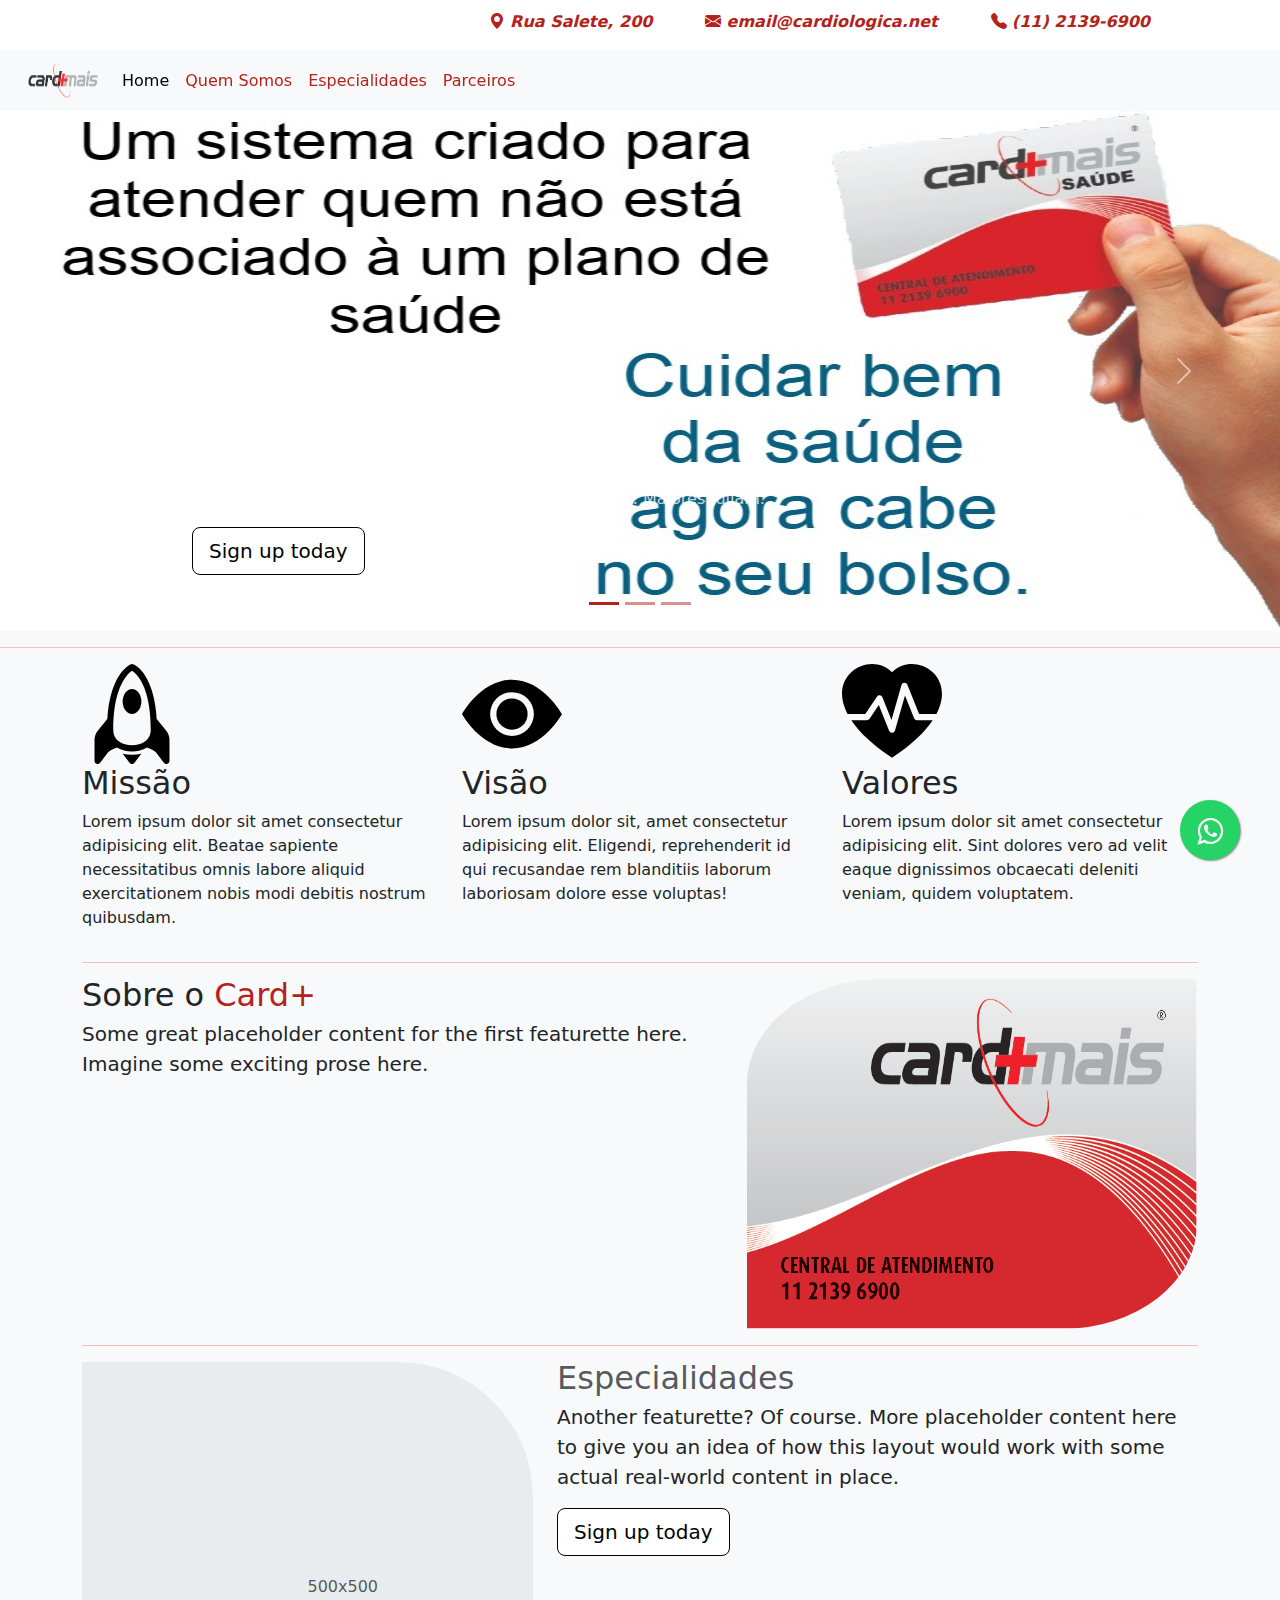
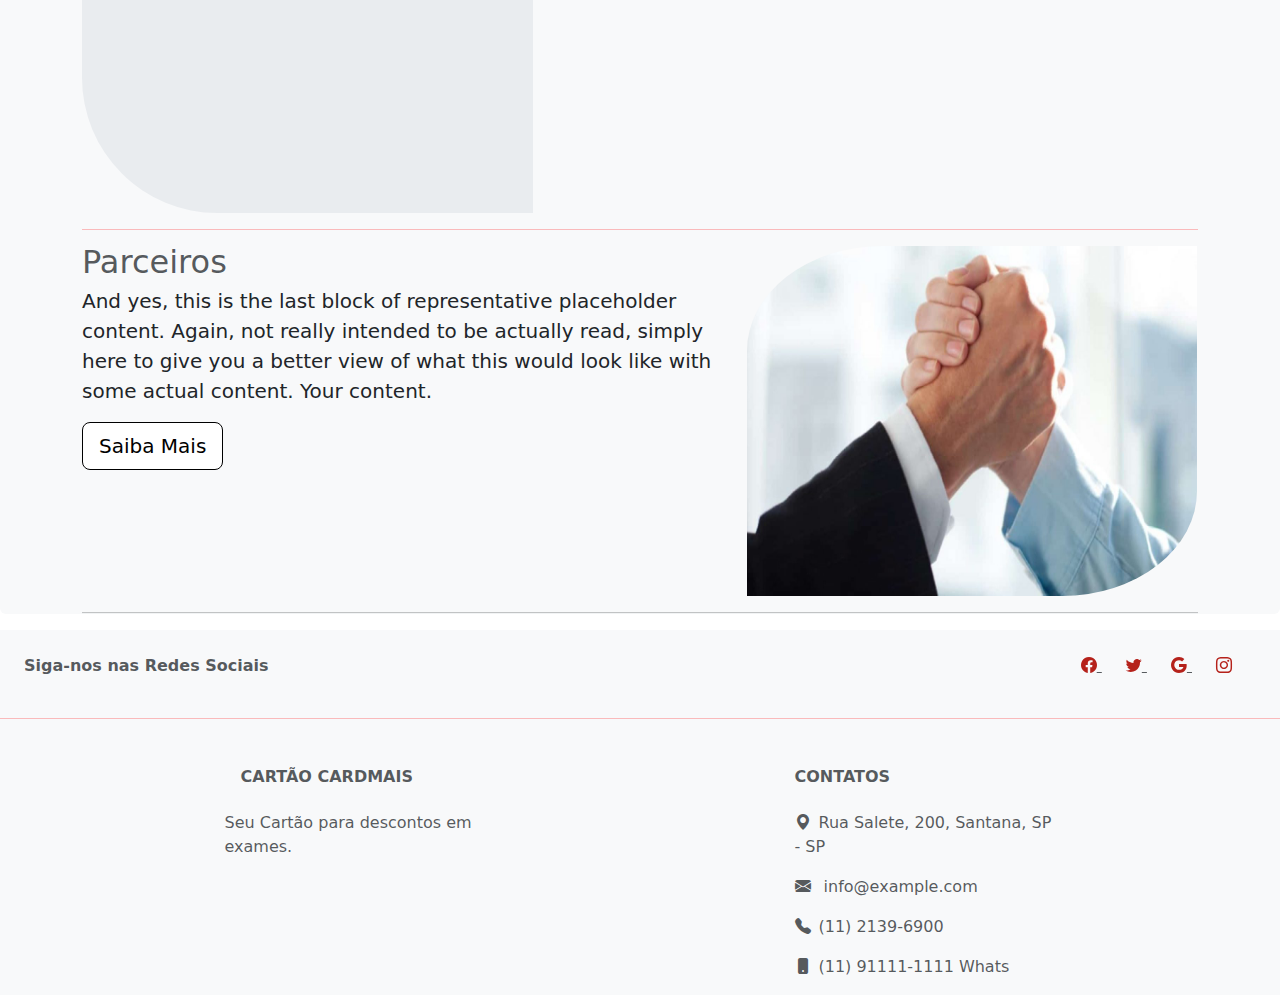
==== index.html @ aa15e214 "Add files via upload" ====
<!DOCTYPE html>
<html lang="pt-br">

<head>
  <meta charset="UTF-8" />
  <meta name="robots" content="index, follow" />
  <meta name="viewport" content="width=device-width, initial-scale=1.0" />
  <meta http-equiv="X-UA-Compatible" content="ie=edge" />

  <title>CardMais</title>
  <meta name="title" property="og:title" content="CardMais" />
  <meta name="description" property="og:description" content="Page Description" />
  <meta name="image" property="og:image" itemprop="image" content="./cardMaisLogo.png" />
  <meta name="type" property="og:type" content="website" />
  <meta name="url" property="og:url" content="https://url.page" />
  <meta name="site_name" property="og:site_name" content="CardMais" />
  <meta name="locale" property="og:locale" content="pt_BR" />

  <link rel="icon" type="image/jpg" href="./cardMaisLogo.png" />

  <link rel="stylesheet" href="./css/bootstrap.css">
  <link rel="stylesheet" href="./style.css">
  <link rel="stylesheet" href="https://cdn.jsdelivr.net/npm/bootstrap-icons@1.11.1/font/bootstrap-icons.css">

  <script src="https://cdn.jsdelivr.net/npm/bootstrap@5.3.2/dist/js/bootstrap.bundle.min.js"></script>

</head>

<body>
  <header>
    <div class="container" style="padding-top: 10px; color: #b5221b;">
      <p class="text-sm-end">
        <i class="bi bi-geo-alt-fill me-5"> <b>Rua Salete, 200</b> </i>

        <i class="bi bi-envelope-fill me-5"> <b>email@cardiologica.net</b> </i>

        <i class="bi bi-telephone-fill me-5"> <b>(11) 2139-6900</b> </i>
      </p>
    </div>
  </header>

  <nav class="navbar navbar-expand-lg bg-body-tertiary sticky-top" id="nav1">
    <div class="container-fluid ms-3 rounded">
      <a class="navbar-brand" href="#">
        <img src="./cardMaisLogo.png" alt="Bootstrap" width="70px" height="35px">
      </a>
      <button class="navbar-toggler" type="button" data-bs-toggle="collapse" data-bs-target="#navbarSupportedContent"
        aria-controls="navbarSupportedContent" aria-expanded="false" aria-label="Toggle navigation">
        <span class="navbar-toggler-icon"></span>
      </button>
      <div class="collapse navbar-collapse" id="navbarSupportedContent">
        <ul class="navbar-nav me-auto mb-2 mb-lg-0">
          <li class="nav-item">
            <a class="nav-link active flutuante-text" aria-current="page" href="#">Home</a>
          </li>
          <li class="nav-item">
            <a class="nav-link flutuante-text" href="#divSobre">Quem Somos</a>
          </li>
          <li class="nav-item">
            <a class="nav-link flutuante-text" href="#divEspecialidade">Especialidades</a>
          </li>
          <li class="nav-item">
            <a class="nav-link flutuante-text" href="#divParceiro">Parceiros</a>
          </li>
        </ul>
      </div>
    </div>
  </nav>

  <div data-bs-spy="scroll" data-bs-target="#nav1" data-bs-root-margin="0px 0px -40%" data-bs-smooth-scroll="true"
    class="scrollspy-example bg-body-tertiary  rounded-2" tabindex="0">
    <div id="myCarousel" class="carousel slide mb-6" data-bs-ride="carousel">
      <div class="carousel-indicators">
        <button type="button" data-bs-target="#myCarousel" data-bs-slide-to="0" class="active" aria-current="true"
          aria-label="Slide 1"></button>
        <button type="button" data-bs-target="#myCarousel" data-bs-slide-to="1" aria-label="Slide 2"></button>
        <button type="button" data-bs-target="#myCarousel" data-bs-slide-to="2" aria-label="Slide 3"></button>
      </div>
      <div class="carousel-inner">
        <div class="carousel-item active">
          <img src="./pgInicial.jpg" class="d-block" alt="" style="height: 520px; width: 100%;">
          <div class="container">
            <div class="carousel-caption text-start">
              <h1>Exemplo</h1>
              <p class="opacity-75">Lorem ipsum dolor sit amet consectetur adipisicing elit. Maiores, ullam.</p>
              <p><a class="btn btn-lg btn-card" href="#">Sign up today</a></p>
            </div>
          </div>
        </div>
        <div class="carousel-item">
          <div class="div-img-carousel">
            <img src="./folderTomo.jpeg" class="d-block" alt="" style="height: 520px; width: 100%;">
          </div>
          <div class="container">
            <div class="carousel-caption">
              <h1>Exemplo</h1>
              <p>Lorem ipsum dolor sit, amet consectetur adipisicing elit. Fugiat, cum.</p>
              <p><a class="btn btn-lg btn-card" href="#">Learn more</a></p>
            </div>
          </div>
        </div>
        <div class="carousel-item">
          <img src="./FolderDomi.jpeg" class="d-block" alt="..." style="height: 520px; width: 100%;">
          <div class="container">
            <div class="carousel-caption text-end">
              <h1>Exemplo</h1>
              <p>Lorem ipsum dolor sit amet consectetur adipisicing elit. Excepturi, rem.</p>
              <p><a class="btn btn-lg btn-card" href="#">Browse gallery</a></p>
            </div>
          </div>
        </div>
      </div>
      <button class="carousel-control-prev" type="button" data-bs-target="#myCarousel" data-bs-slide="prev">
        <span class="carousel-control-prev-icon" aria-hidden="true"></span>
        <span class="visually-hidden">Previous</span>
      </button>
      <button class="carousel-control-next" type="button" data-bs-target="#myCarousel" data-bs-slide="next">
        <span class="carousel-control-next-icon" aria-hidden="true"></span>
        <span class="visually-hidden">Next</span>
      </button>
    </div>


    <hr class="featurette-divider" style="color: red;">


    <div class="container marketing">

      <!-- Three columns of text below the carousel -->
      <div class="row" id="miViVa">
        <div class="col-lg-4">
          <img src="./rocket.svg" alt="" height="100" width="100">
          <h2 class="fw-normal">Missão</h2>
          <p>Lorem ipsum dolor sit amet consectetur adipisicing elit. Beatae sapiente necessitatibus omnis labore
            aliquid
            exercitationem nobis modi debitis nostrum quibusdam.</p>
        </div><!-- /.col-lg-4 -->
        <div class="col-lg-4">
          <img src="./eye-fill.svg" alt="" height="100" width="100">
          <h2 class="fw-normal">Visão</h2>
          <p>Lorem ipsum dolor sit, amet consectetur adipisicing elit. Eligendi, reprehenderit id qui recusandae rem
            blanditiis laborum laboriosam dolore esse voluptas!</p>
        </div><!-- /.col-lg-4 -->
        <div class="col-lg-4">
          <img src="./heart-pulse-fill.svg" alt="" height="100" width="100">
          <h2 class="fw-normal">Valores</h2>
          <p>Lorem ipsum dolor sit amet consectetur adipisicing elit. Sint dolores vero ad velit eaque dignissimos
            obcaecati deleniti veniam, quidem voluptatem.</p>
        </div><!-- /.col-lg-4 -->
      </div><!-- /.row -->



      <hr class="featurette-divider" style="color: red;">

      <div class="row featurette" id="divSobre">
        <div class="col-md-7">
          <h2 class="featurette-heading fw-normal lh-1">Sobre o<span style="color: #b5221b;"> Card+</span></h2>
          <p class="lead">Some great placeholder content for the first featurette here. Imagine some exciting prose
            here.
          </p>
        </div>
        <div class="col-md-5">
          <img src="./frente.png" height="350" width="450" class="rounded-br-tl">
        </div>
      </div>

      <hr class="featurette-divider" style="color: red;">

      <div class="row featurette" id="divEspecialidade">
        <div class="col-md-7 order-md-2">
          <h2 class="featurette-heading fw-normal lh-1"><span class="text-body-secondary">Especialidades</span></h2>
          <p class="lead">Another featurette? Of course. More placeholder content here to give you an idea of how this
            layout would work with some actual real-world content in place.</p>
          <a class="btn btn-lg btn-card" href="#">Sign up today</a>
        </div>
        <div class="col-md-5 order-md-1">
          <svg class="rounded-bl-tr bd-placeholder-img bd-placeholder-img-lg featurette-image img-fluid mx-auto"
            width="500" height="500" xmlns="http://www.w3.org/2000/svg" role="img" aria-label="Placeholder: 500x500"
            preserveAspectRatio="xMidYMid slice" focusable="false">
            <title>Placeholder</title>
            <rect width="100%" height="100%" fill="var(--bs-secondary-bg)" /><text x="50%" y="50%"
              fill="var(--bs-secondary-color)" dy=".3em">500x500</text>
          </svg>
        </div>
      </div>

      <hr class="featurette-divider" style="color: red;">

      <div class="row featurette" id="divParceiro">
        <div class="col-md-7">
          <h2 class="featurette-heading fw-normal lh-1"><span class="text-body-secondary">Parceiros</span></h2>
          <p class="lead">And yes, this is the last block of representative placeholder content. Again, not really
            intended to be actually read, simply here to give you a better view of what this would look like with some
            actual content. Your content.</p>

          <a class="btn btn-lg btn-card btn-block" href="./parceiros.html">Saiba Mais</a>

        </div>
        <div class="col-md-5">
          <img src="./p.jpg" alt="" width="450" height="350" class="rounded-br-tl">
        </div>
      </div>

      <hr class="border-bottom">

      <!-- /END THE FEATURETTES -->

    </div>

    <link rel="stylesheet" href="https://maxcdn.bootstrapcdn.com/font-awesome/4.5.0/css/font-awesome.min.css">
    <a data-bs-toggle="tooltip" data-bs-title="Tooltip on left"
      href="https://wa.me/55(aqui seu numero com ddd | tudo junto)?text=Adorei%20seu%20artigo" class="wpp flutuante"
      target="_blank">
      <i style="margin-top:16px" class="fa fa-whatsapp"></i>
    </a>


  </div>



  <!-- Footer -->
  <footer class="text-center text-lg-start bg-light text-muted">
    <!-- Section: Social media -->
    <section class="d-flex justify-content-center justify-content-lg-between p-4">
      <!-- Left -->
      <div class="me-5 d-none d-lg-block">
        <span><b>Siga-nos nas Redes Sociais</b></span>
      </div>
      <!-- Left -->

      <!-- Right -->
      <div>
        <a href="" class="me-4 text-reset">
          <i class="bi bi-facebook flutuante-text" style="color: #b5221b;"></i>
        </a>
        <a href="" class="me-4 text-reset">
          <i class="bi bi-twitter flutuante-text" style="color: #b5221b;"></i>
        </a>
        <a href="" class="me-4 text-reset">
          <i class="bi bi-google flutuante-text" style="color: #b5221b;"></i>
        </a>
        <a href="" class="me-4 text-reset">
          <i class="bi bi-instagram flutuante-text" style="color: #b5221b;"></i>
        </a>
      </div>
      <!-- Right -->
    </section>
    <!-- Section: Social media -->
    <hr class="featurette-divider" style="color: red;">
    <!-- Section: Links  -->
    <section class="">
      <div class="container text-center text-md-start mt-5">
        <!-- Grid row -->
        <div class="row mt-3">
          <!-- Grid column -->
          <div class="col-md-3 col-lg-4 col-xl-3 mx-auto mb-4">
            <!-- Content -->
            <h6 class="text-uppercase fw-bold mb-4">
              <i class="fas fa-gem me-3"></i>Cartão Cardmais
            </h6>
            <p>
              Seu Cartão para descontos em exames.
            </p>
          </div>
          <!-- Grid column -->

          <!-- Grid column -->
          <div class="col-md-4 col-lg-3 col-xl-3 mx-auto mb-md-0 mb-1">
            <!-- Links -->
            <h6 class="text-uppercase fw-bold mb-4">Contatos</h6>
            <p><i class="bi bi-geo-alt-fill me-2"></i>Rua Salete, 200, Santana, SP - SP</p>
            <p>
              <i class="bi bi-envelope-fill me-2"></i>
              info@example.com
            </p>
            <p><i class="bi bi-telephone-fill me-2"></i>(11) 2139-6900</p>
            <p><i class="bi bi-phone-fill me-2"></i>(11) 91111-1111 Whats</p>
          </div>
          <!-- Grid column -->
        </div>
        <!-- Grid row -->
      </div>
    </section>
    <!-- Section: Links  -->

    <!-- Copyright -->
    <!-- <div class="text-center p-4" style="background-color: #b5221b;">
    © 2023 Copyright:
    <a class="text-reset fw-bold" href="">Cardiológica</a>
  </div> -->
    <!-- Copyright -->
  </footer>
  <!-- Footer -->


</body>


</html>
---- style.css ----
.flutuante {  
  display: inline-block;  
  -webkit-transition-duration: 0.4s;  
  transition-duration: 0.4s;  
  -webkit-transition-property: -webkit-transform;  
  transition-property: transform;  
  -webkit-transform: translateZ(0);  
  -ms-transform: translateZ(0);  
  transform: translateZ(0);  
  box-shadow: 0px 4px 2px 0px rgba(98, 98, 98, 0.69);
}  
      
.flutuante:hover {  
  -webkit-transform: translateY(-5px);  
  -ms-transform: translateY(-5px);  
  transform: translateY(-5px);
  box-shadow: 0px 2px 2px 0px rgba(0, 0, 0, 0.69);  
} 

.flutuante-text {  
  display: inline-block;  
  -webkit-transition-duration: 0.4s;  
  transition-duration: 0.4s;  
  -webkit-transition-property: -webkit-transform;  
  transition-property: transform;  
  -webkit-transform: translateZ(0);  
  -ms-transform: translateZ(0);  
  transform: translateZ(0);  
  
}

.flutuante-text:hover {  
  -webkit-transform: translateY(-5px);  
  -ms-transform: translateY(-5px);  
  transform: translateY(-5px);  
} 

.wpp{
position:fixed;
width:60px;
height:60px;
bottom:40px;
right:40px;
background-color:#25d366;
color:#FFF;
border-radius:50px;
text-align:center;
font-size:30px;
box-shadow: 1px 1px 2px #888;
z-index:1000;
}
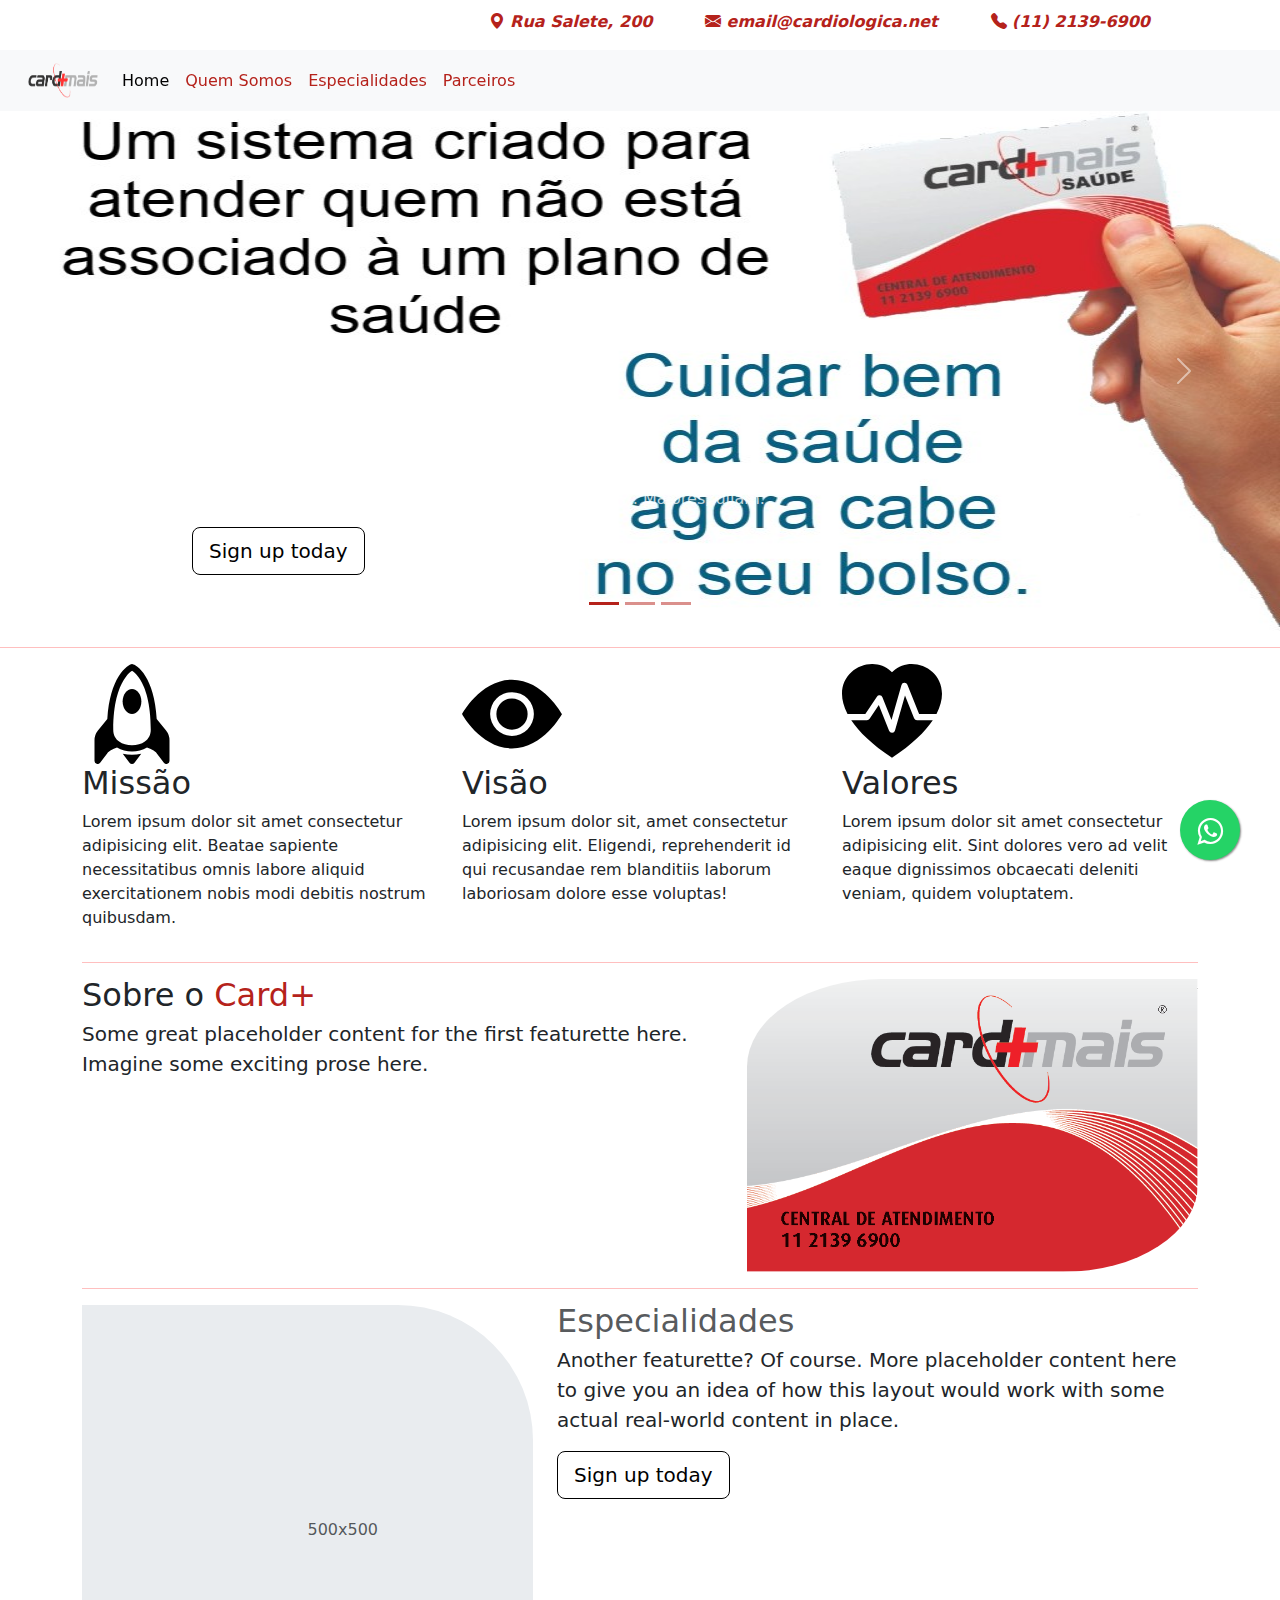
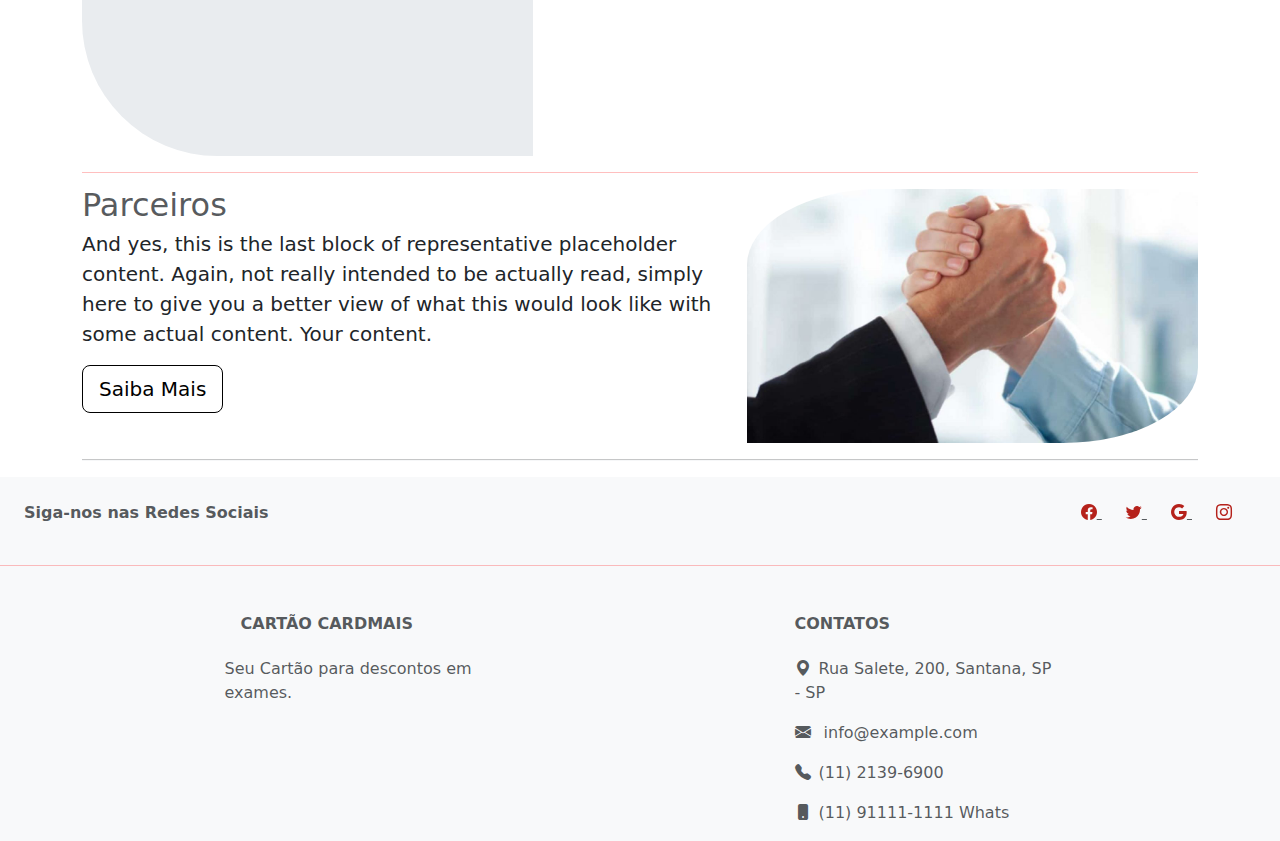
==== commit f67e0362: "Add files via upload" ====
--- a/index.html
+++ b/index.html
@@ -22,7 +22,8 @@
   <link rel="stylesheet" href="./style.css">
   <link rel="stylesheet" href="https://cdn.jsdelivr.net/npm/bootstrap-icons@1.11.1/font/bootstrap-icons.css">
 
-  <script src="https://cdn.jsdelivr.net/npm/bootstrap@5.3.2/dist/js/bootstrap.bundle.min.js"></script>
+  <script src="./js/bootstrap.bundle.min.js"></script>
+  <script src="./js/bootstrap.js"></script>
 
 </head>
 
@@ -44,11 +45,11 @@
       <a class="navbar-brand" href="#">
         <img src="./cardMaisLogo.png" alt="Bootstrap" width="70px" height="35px">
       </a>
-      <button class="navbar-toggler" type="button" data-bs-toggle="collapse" data-bs-target="#navbarSupportedContent"
-        aria-controls="navbarSupportedContent" aria-expanded="false" aria-label="Toggle navigation">
+      <button class="navbar-toggler" type="button" data-bs-toggle="collapse" data-bs-target="#navCollapse"
+        aria-controls="navCollapse" aria-expanded="false" aria-label="Toggle navigation">
         <span class="navbar-toggler-icon"></span>
       </button>
-      <div class="collapse navbar-collapse" id="navbarSupportedContent">
+      <div class="collapse navbar-collapse" id="navCollapse">
         <ul class="navbar-nav me-auto mb-2 mb-lg-0">
           <li class="nav-item">
             <a class="nav-link active flutuante-text" aria-current="page" href="#">Home</a>
@@ -68,7 +69,7 @@
   </nav>
 
   <div data-bs-spy="scroll" data-bs-target="#nav1" data-bs-root-margin="0px 0px -40%" data-bs-smooth-scroll="true"
-    class="scrollspy-example bg-body-tertiary  rounded-2" tabindex="0">
+    class="scrollspy-example   rounded-2" tabindex="0">
     <div id="myCarousel" class="carousel slide mb-6" data-bs-ride="carousel">
       <div class="carousel-indicators">
         <button type="button" data-bs-target="#myCarousel" data-bs-slide-to="0" class="active" aria-current="true"
@@ -78,7 +79,7 @@
       </div>
       <div class="carousel-inner">
         <div class="carousel-item active">
-          <img src="./pgInicial.jpg" class="d-block" alt="" style="height: 520px; width: 100%;">
+          <img src="./pgInicial.jpg" class="d-block img-fluid" alt="" style="height: 520px; width: 100%;">
           <div class="container">
             <div class="carousel-caption text-start">
               <h1>Exemplo</h1>
@@ -89,7 +90,7 @@
         </div>
         <div class="carousel-item">
           <div class="div-img-carousel">
-            <img src="./folderTomo.jpeg" class="d-block" alt="" style="height: 520px; width: 100%;">
+            <img src="./folderTomo.jpeg" class="d-block img-fluid" alt="" style="height: 520px; width: 100%;">
           </div>
           <div class="container">
             <div class="carousel-caption">
@@ -100,7 +101,7 @@
           </div>
         </div>
         <div class="carousel-item">
-          <img src="./FolderDomi.jpeg" class="d-block" alt="..." style="height: 520px; width: 100%;">
+          <img src="./FolderDomi.jpeg" class="d-block img-fluid" alt="..." style="height: 520px; width: 100%;">
           <div class="container">
             <div class="carousel-caption text-end">
               <h1>Exemplo</h1>
@@ -129,20 +130,20 @@
       <!-- Three columns of text below the carousel -->
       <div class="row" id="miViVa">
         <div class="col-lg-4">
-          <img src="./rocket.svg" alt="" height="100" width="100">
+          <img src="./rocket.svg" class="img-fluid" height="100" width="100">
           <h2 class="fw-normal">Missão</h2>
           <p>Lorem ipsum dolor sit amet consectetur adipisicing elit. Beatae sapiente necessitatibus omnis labore
             aliquid
             exercitationem nobis modi debitis nostrum quibusdam.</p>
         </div><!-- /.col-lg-4 -->
         <div class="col-lg-4">
-          <img src="./eye-fill.svg" alt="" height="100" width="100">
+          <img src="./eye-fill.svg" class="img-fluid" alt="" height="100" width="100">
           <h2 class="fw-normal">Visão</h2>
           <p>Lorem ipsum dolor sit, amet consectetur adipisicing elit. Eligendi, reprehenderit id qui recusandae rem
             blanditiis laborum laboriosam dolore esse voluptas!</p>
         </div><!-- /.col-lg-4 -->
         <div class="col-lg-4">
-          <img src="./heart-pulse-fill.svg" alt="" height="100" width="100">
+          <img src="./heart-pulse-fill.svg" class="img-fluid" alt="" height="100" width="100">
           <h2 class="fw-normal">Valores</h2>
           <p>Lorem ipsum dolor sit amet consectetur adipisicing elit. Sint dolores vero ad velit eaque dignissimos
             obcaecati deleniti veniam, quidem voluptatem.</p>
@@ -161,7 +162,7 @@
           </p>
         </div>
         <div class="col-md-5">
-          <img src="./frente.png" height="350" width="450" class="rounded-br-tl">
+          <img src="./frente.png" height="500" width="500" class="rounded-br-tl bd-placeholder-img bd-placeholder-img-lg featurette-image img-fluid mx-auto">
         </div>
       </div>
 
@@ -198,7 +199,7 @@
 
         </div>
         <div class="col-md-5">
-          <img src="./p.jpg" alt="" width="450" height="350" class="rounded-br-tl">
+          <img src="./p.jpg" alt="" width="500" height="500" class="rounded-br-tl bd-placeholder-img bd-placeholder-img-lg featurette-image img-fluid mx-auto">
         </div>
       </div>
 
@@ -289,7 +290,7 @@
     <!-- <div class="text-center p-4" style="background-color: #b5221b;">
     © 2023 Copyright:
     <a class="text-reset fw-bold" href="">Cardiológica</a>
-  </div> -->
+    </div> -->
     <!-- Copyright -->
   </footer>
   <!-- Footer -->
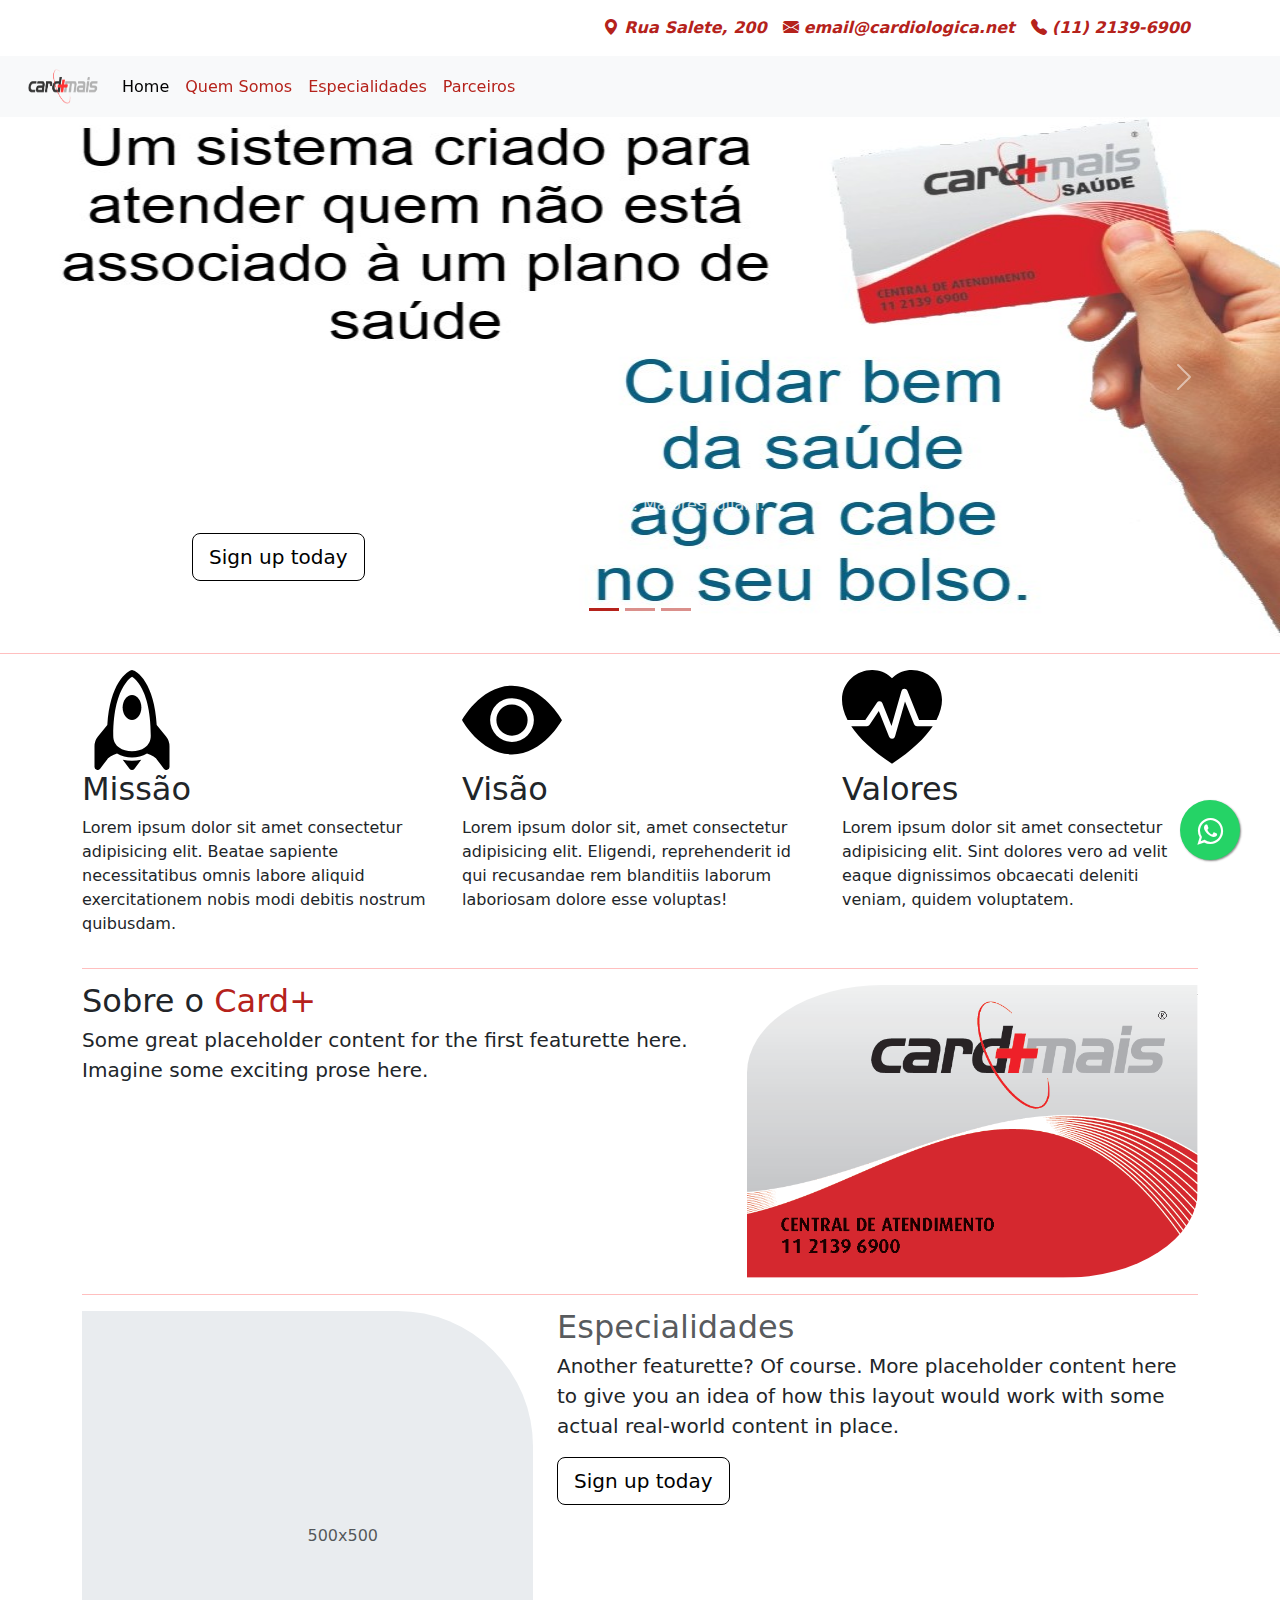
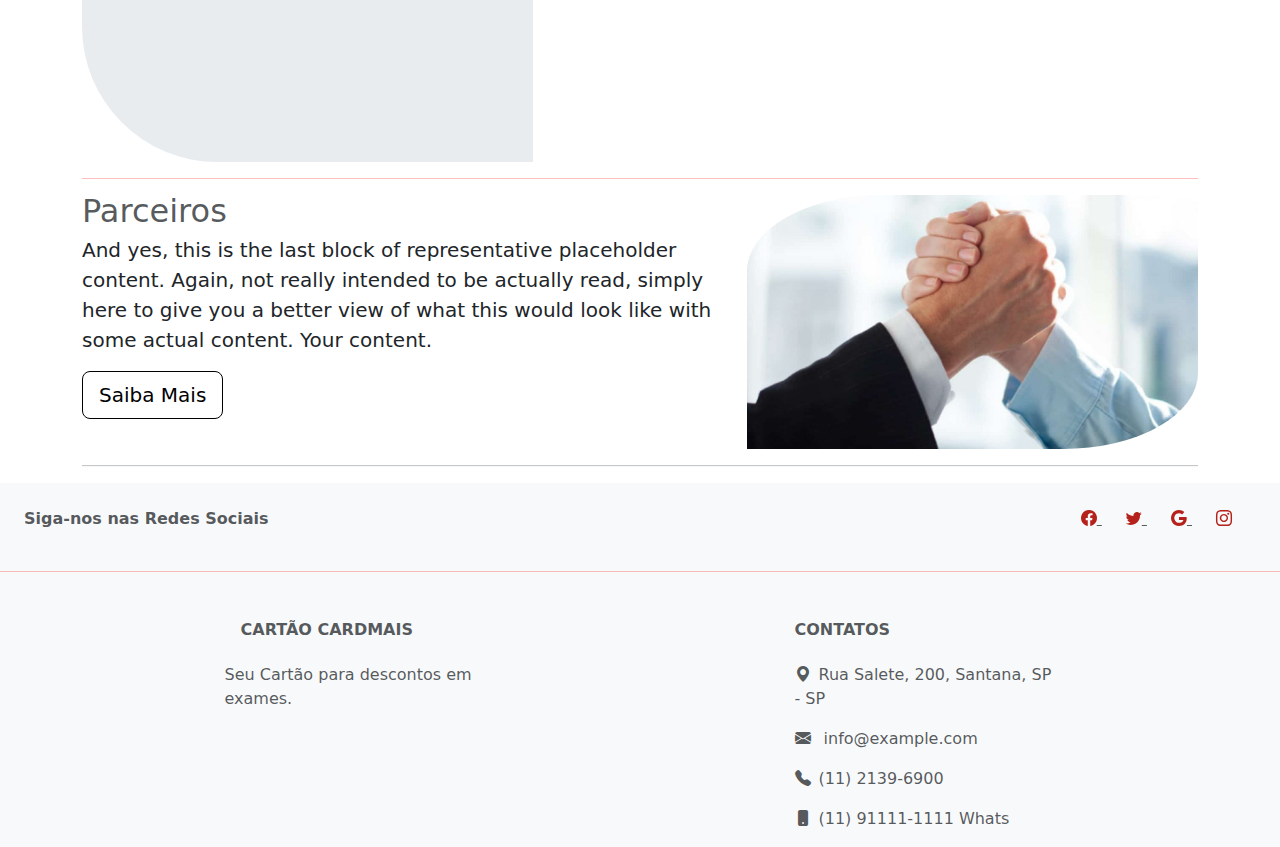
==== commit 924ce080: "Add files via upload" ====
--- a/index.html
+++ b/index.html
@@ -22,28 +22,24 @@
   <link rel="stylesheet" href="./style.css">
   <link rel="stylesheet" href="https://cdn.jsdelivr.net/npm/bootstrap-icons@1.11.1/font/bootstrap-icons.css">
 
-  <script src="./js/bootstrap.bundle.min.js"></script>
+  <!-- <script src="./js/bootstrap.bundle.min.js"></script> -->
   <script src="./js/bootstrap.js"></script>
 
 </head>
 
 <body>
   <header>
-    <div class="container" style="padding-top: 10px; color: #b5221b;">
-      <p class="text-sm-end">
-        <i class="bi bi-geo-alt-fill me-5"> <b>Rua Salete, 200</b> </i>
-
-        <i class="bi bi-envelope-fill me-5"> <b>email@cardiologica.net</b> </i>
-
-        <i class="bi bi-telephone-fill me-5"> <b>(11) 2139-6900</b> </i>
-      </p>
+    <div class="container d-flex flex-row align-items-center justify-content-end py-3" style="color: #b5221b;">
+      <div class="px-2"><i class="bi bi-geo-alt-fill"> <b>Rua Salete, 200</b> </i></div>
+      <div class="px-2"><i class="bi bi-envelope-fill"> <b>email@cardiologica.net</b> </i></div>
+      <div class="px-2"><i class="bi bi-telephone-fill"> <b>(11) 2139-6900</b> </i></div>
     </div>
   </header>
 
   <nav class="navbar navbar-expand-lg bg-body-tertiary sticky-top" id="nav1">
     <div class="container-fluid ms-3 rounded">
       <a class="navbar-brand" href="#">
-        <img src="./cardMaisLogo.png" alt="Bootstrap" width="70px" height="35px">
+        <img src="./cardMaisLogo.png" alt="Logo CardMais" width="70px" height="35px">
       </a>
       <button class="navbar-toggler" type="button" data-bs-toggle="collapse" data-bs-target="#navCollapse"
         aria-controls="navCollapse" aria-expanded="false" aria-label="Toggle navigation">
@@ -69,7 +65,7 @@
   </nav>
 
   <div data-bs-spy="scroll" data-bs-target="#nav1" data-bs-root-margin="0px 0px -40%" data-bs-smooth-scroll="true"
-    class="scrollspy-example   rounded-2" tabindex="0">
+    class="scrollspy-example" tabindex="0">
     <div id="myCarousel" class="carousel slide mb-6" data-bs-ride="carousel">
       <div class="carousel-indicators">
         <button type="button" data-bs-target="#myCarousel" data-bs-slide-to="0" class="active" aria-current="true"
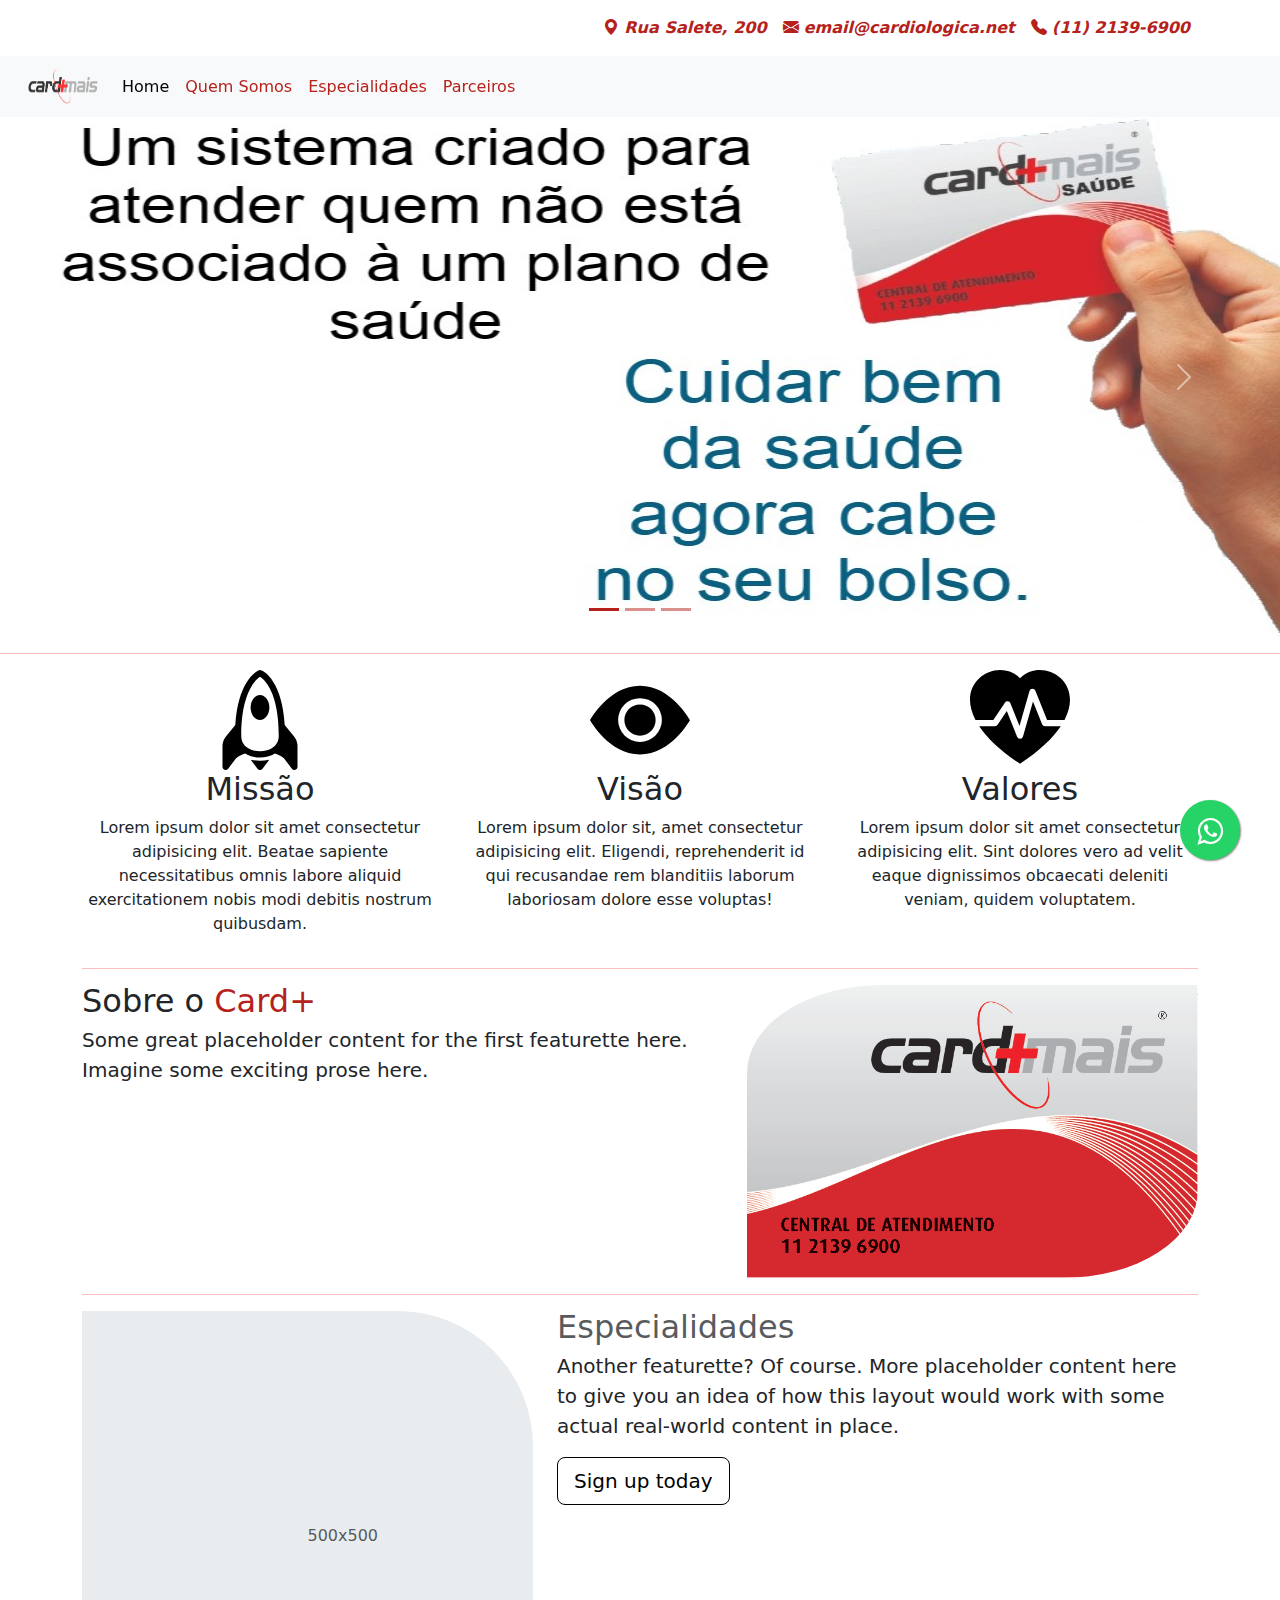
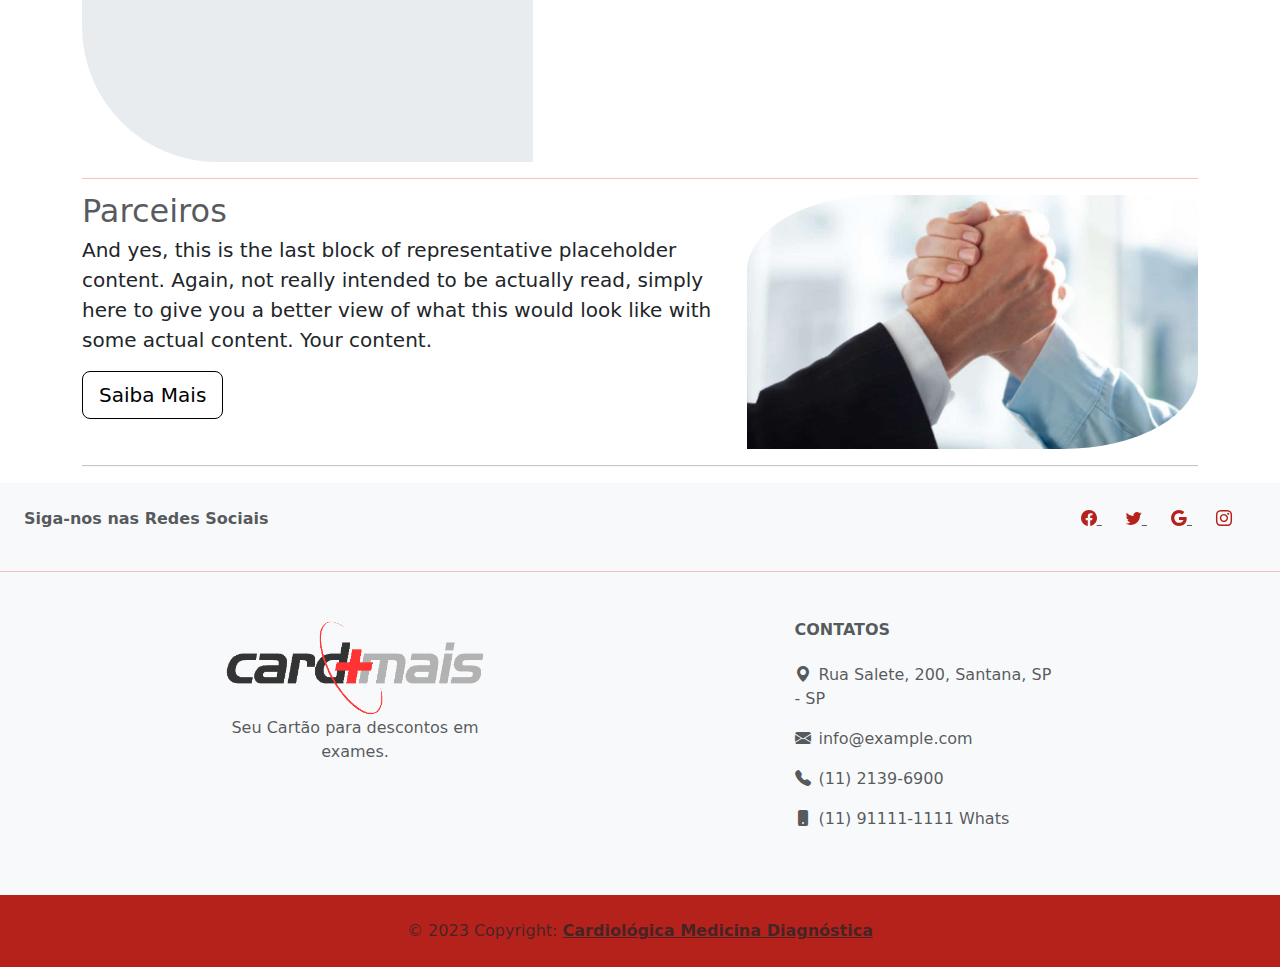
==== commit 29e1ca50: "Add files via upload" ====
--- a/index.html
+++ b/index.html
@@ -21,6 +21,7 @@
   <link rel="stylesheet" href="./css/bootstrap.css">
   <link rel="stylesheet" href="./style.css">
   <link rel="stylesheet" href="https://cdn.jsdelivr.net/npm/bootstrap-icons@1.11.1/font/bootstrap-icons.css">
+  <link rel="stylesheet" href="https://maxcdn.bootstrapcdn.com/font-awesome/4.5.0/css/font-awesome.min.css">
 
   <!-- <script src="./js/bootstrap.bundle.min.js"></script> -->
   <script src="./js/bootstrap.js"></script>
@@ -38,7 +39,7 @@
 
   <nav class="navbar navbar-expand-lg bg-body-tertiary sticky-top" id="nav1">
     <div class="container-fluid ms-3 rounded">
-      <a class="navbar-brand" href="#">
+      <a class="navbar-brand flutuante-text" href="index.html">
         <img src="./cardMaisLogo.png" alt="Logo CardMais" width="70px" height="35px">
       </a>
       <button class="navbar-toggler" type="button" data-bs-toggle="collapse" data-bs-target="#navCollapse"
@@ -76,35 +77,35 @@
       <div class="carousel-inner">
         <div class="carousel-item active">
           <img src="./pgInicial.jpg" class="d-block img-fluid" alt="" style="height: 520px; width: 100%;">
-          <div class="container">
+          <!-- <div class="container">
             <div class="carousel-caption text-start">
               <h1>Exemplo</h1>
               <p class="opacity-75">Lorem ipsum dolor sit amet consectetur adipisicing elit. Maiores, ullam.</p>
               <p><a class="btn btn-lg btn-card" href="#">Sign up today</a></p>
             </div>
-          </div>
+          </div> -->
         </div>
         <div class="carousel-item">
           <div class="div-img-carousel">
             <img src="./folderTomo.jpeg" class="d-block img-fluid" alt="" style="height: 520px; width: 100%;">
           </div>
-          <div class="container">
+          <!-- <div class="container">
             <div class="carousel-caption">
               <h1>Exemplo</h1>
               <p>Lorem ipsum dolor sit, amet consectetur adipisicing elit. Fugiat, cum.</p>
               <p><a class="btn btn-lg btn-card" href="#">Learn more</a></p>
             </div>
-          </div>
+          </div> -->
         </div>
         <div class="carousel-item">
           <img src="./FolderDomi.jpeg" class="d-block img-fluid" alt="..." style="height: 520px; width: 100%;">
-          <div class="container">
+          <!-- <div class="container">
             <div class="carousel-caption text-end">
               <h1>Exemplo</h1>
               <p>Lorem ipsum dolor sit amet consectetur adipisicing elit. Excepturi, rem.</p>
               <p><a class="btn btn-lg btn-card" href="#">Browse gallery</a></p>
             </div>
-          </div>
+          </div> -->
         </div>
       </div>
       <button class="carousel-control-prev" type="button" data-bs-target="#myCarousel" data-bs-slide="prev">
@@ -124,7 +125,7 @@
     <div class="container marketing">
 
       <!-- Three columns of text below the carousel -->
-      <div class="row" id="miViVa">
+      <div class="row text-center" id="miViVa">
         <div class="col-lg-4">
           <img src="./rocket.svg" class="img-fluid" height="100" width="100">
           <h2 class="fw-normal">Missão</h2>
@@ -205,7 +206,7 @@
 
     </div>
 
-    <link rel="stylesheet" href="https://maxcdn.bootstrapcdn.com/font-awesome/4.5.0/css/font-awesome.min.css">
+    
     <a data-bs-toggle="tooltip" data-bs-title="Tooltip on left"
       href="https://wa.me/55(aqui seu numero com ddd | tudo junto)?text=Adorei%20seu%20artigo" class="wpp flutuante"
       target="_blank">
@@ -217,17 +218,16 @@
 
 
 
-  <!-- Footer -->
   <footer class="text-center text-lg-start bg-light text-muted">
-    <!-- Section: Social media -->
+    
     <section class="d-flex justify-content-center justify-content-lg-between p-4">
-      <!-- Left -->
+      
       <div class="me-5 d-none d-lg-block">
         <span><b>Siga-nos nas Redes Sociais</b></span>
       </div>
-      <!-- Left -->
-
-      <!-- Right -->
+     
+
+      
       <div>
         <a href="" class="me-4 text-reset">
           <i class="bi bi-facebook flutuante-text" style="color: #b5221b;"></i>
@@ -239,57 +239,48 @@
           <i class="bi bi-google flutuante-text" style="color: #b5221b;"></i>
         </a>
         <a href="" class="me-4 text-reset">
-          <i class="bi bi-instagram flutuante-text" style="color: #b5221b;"></i>
-        </a>
-      </div>
-      <!-- Right -->
+          </b><i class="bi bi-instagram flutuante-text" style="color: #b5221b;"></i>
+        </a>
+      </div>
+      
+
+
     </section>
-    <!-- Section: Social media -->
+
     <hr class="featurette-divider" style="color: red;">
-    <!-- Section: Links  -->
-    <section class="">
-      <div class="container text-center text-md-start mt-5">
-        <!-- Grid row -->
+
+    <section>
+      <div class="container text-center text-md-start mt-5 ">
+
         <div class="row mt-3">
-          <!-- Grid column -->
-          <div class="col-md-3 col-lg-4 col-xl-3 mx-auto mb-4">
-            <!-- Content -->
-            <h6 class="text-uppercase fw-bold mb-4">
-              <i class="fas fa-gem me-3"></i>Cartão Cardmais
-            </h6>
+
+          <div class="col-md-3 col-lg-4 col-xl-3 mx-auto mb-4 text-center">
+            <img src="./cardMaisLogo.png" class="img-fluid" >
             <p>
               Seu Cartão para descontos em exames.
             </p>
           </div>
-          <!-- Grid column -->
-
-          <!-- Grid column -->
+
           <div class="col-md-4 col-lg-3 col-xl-3 mx-auto mb-md-0 mb-1">
-            <!-- Links -->
+
             <h6 class="text-uppercase fw-bold mb-4">Contatos</h6>
             <p><i class="bi bi-geo-alt-fill me-2"></i>Rua Salete, 200, Santana, SP - SP</p>
-            <p>
-              <i class="bi bi-envelope-fill me-2"></i>
-              info@example.com
-            </p>
+            <p><i class="bi bi-envelope-fill me-2"></i>info@example.com</p>
             <p><i class="bi bi-telephone-fill me-2"></i>(11) 2139-6900</p>
             <p><i class="bi bi-phone-fill me-2"></i>(11) 91111-1111 Whats</p>
           </div>
-          <!-- Grid column -->
-        </div>
-        <!-- Grid row -->
+
+        </div>
+
       </div>
     </section>
-    <!-- Section: Links  -->
-
-    <!-- Copyright -->
-    <!-- <div class="text-center p-4" style="background-color: #b5221b;">
+
+    <div class="text-center p-4 mt-5" style="background-color: #b5221b;">
     © 2023 Copyright:
-    <a class="text-reset fw-bold" href="">Cardiológica</a>
-    </div> -->
-    <!-- Copyright -->
+    <a class="text-reset fw-bold" href="cardiologica.net">Cardiológica Medicina Diagnóstica</a>
+  </div>
+
   </footer>
-  <!-- Footer -->
 
 
 </body>
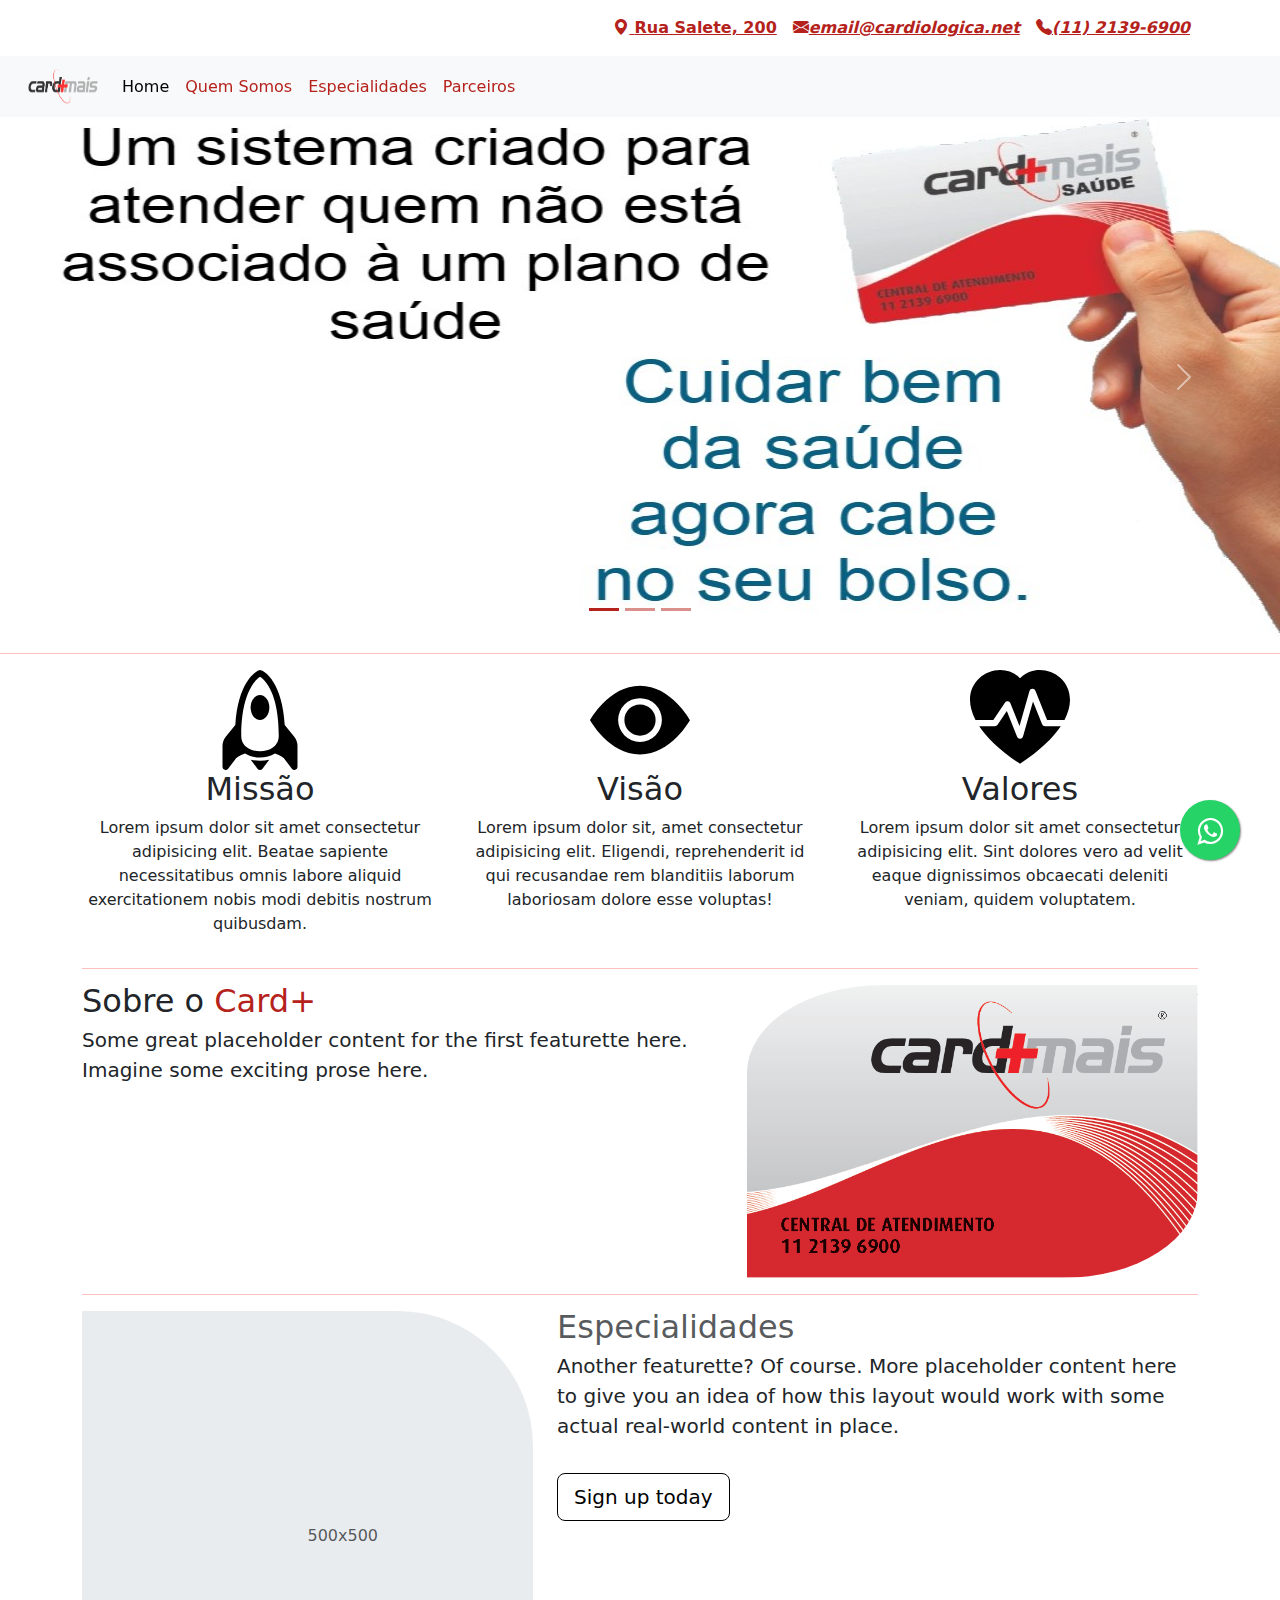
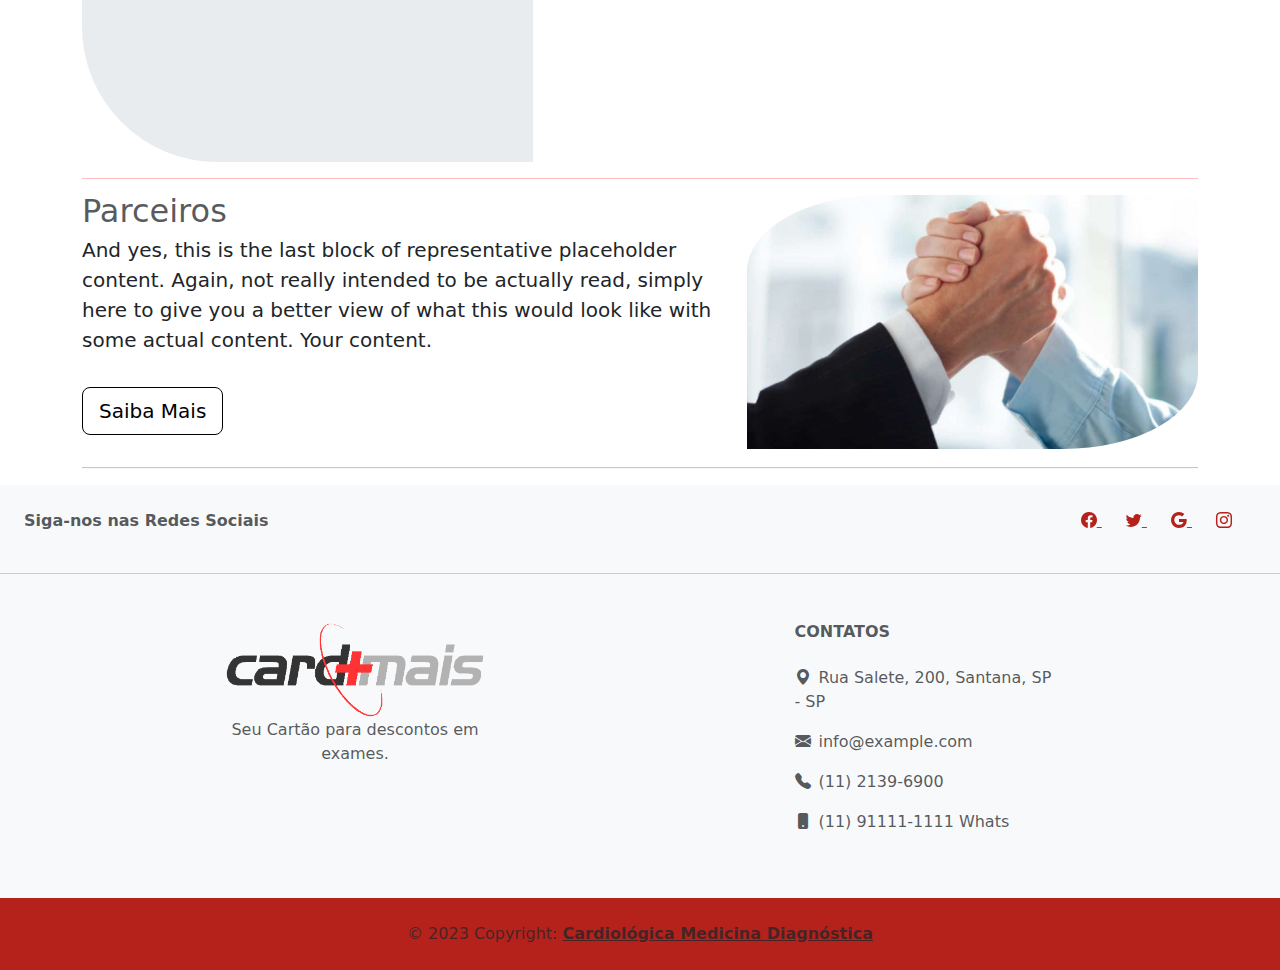
==== commit b21fcb5d: "Add files via upload" ====
--- a/index.html
+++ b/index.html
@@ -31,9 +31,9 @@
 <body>
   <header>
     <div class="container d-flex flex-row align-items-center justify-content-end py-3" style="color: #b5221b;">
-      <div class="px-2"><i class="bi bi-geo-alt-fill"> <b>Rua Salete, 200</b> </i></div>
-      <div class="px-2"><i class="bi bi-envelope-fill"> <b>email@cardiologica.net</b> </i></div>
-      <div class="px-2"><i class="bi bi-telephone-fill"> <b>(11) 2139-6900</b> </i></div>
+      <div class="px-2"><i class="bi bi-geo-alt-fill"></i><a class="text-reset" target="_blank" rel="noopener noreferrer" href="https://www.google.com/maps/place/Cardiol%C3%B3gica+Medicina+Diagn%C3%B3stica/@-23.5017891,-46.6296408,17z/data=!3m1!5s0x94cef62912572b05:0xe31bc360c7afa97c!4m10!1m2!2m1!1scardiol%C3%B3gica+medicina+diagn%C3%B3stica+endere%C3%A7o!3m6!1s0x94cef62c1d7c945d:0x8e11d34a3ab45fd9!8m2!3d-23.5020952!4d-46.6271096!15sCi1jYXJkaW9sw7NnaWNhIG1lZGljaW5hIGRpYWduw7NzdGljYSBlbmRlcmXDp28iAkgBkgERZGlhZ25vc3RpY19jZW50ZXLgAQA!16s%2Fg%2F1tsyqx_6?entry=ttu"> <b>Rua Salete, 200</b></a></div>
+      <div class="px-2"><i class="bi bi-envelope-fill" ><a class="text-reset" target="_blank" rel="noopener noreferrer" href="mailto: agenda@cardiologica.net"><b>email@cardiologica.net</b></a> </i></div>
+      <div class="px-2"><i class="bi bi-telephone-fill"><a class="text-reset" target="_blank" rel="noopener noreferrer" href="tel:+551121396900"><b>(11) 2139-6900</b></a> </i></div>
     </div>
   </header>
 
@@ -124,7 +124,7 @@
 
     <div class="container marketing">
 
-      <!-- Three columns of text below the carousel -->
+      
       <div class="row text-center" id="miViVa">
         <div class="col-lg-4">
           <img src="./rocket.svg" class="img-fluid" height="100" width="100">
@@ -132,20 +132,20 @@
           <p>Lorem ipsum dolor sit amet consectetur adipisicing elit. Beatae sapiente necessitatibus omnis labore
             aliquid
             exercitationem nobis modi debitis nostrum quibusdam.</p>
-        </div><!-- /.col-lg-4 -->
+        </div>
         <div class="col-lg-4">
           <img src="./eye-fill.svg" class="img-fluid" alt="" height="100" width="100">
           <h2 class="fw-normal">Visão</h2>
           <p>Lorem ipsum dolor sit, amet consectetur adipisicing elit. Eligendi, reprehenderit id qui recusandae rem
             blanditiis laborum laboriosam dolore esse voluptas!</p>
-        </div><!-- /.col-lg-4 -->
+        </div>
         <div class="col-lg-4">
           <img src="./heart-pulse-fill.svg" class="img-fluid" alt="" height="100" width="100">
           <h2 class="fw-normal">Valores</h2>
           <p>Lorem ipsum dolor sit amet consectetur adipisicing elit. Sint dolores vero ad velit eaque dignissimos
             obcaecati deleniti veniam, quidem voluptatem.</p>
-        </div><!-- /.col-lg-4 -->
-      </div><!-- /.row -->
+        </div>
+      </div>
 
 
 
@@ -170,7 +170,7 @@
           <h2 class="featurette-heading fw-normal lh-1"><span class="text-body-secondary">Especialidades</span></h2>
           <p class="lead">Another featurette? Of course. More placeholder content here to give you an idea of how this
             layout would work with some actual real-world content in place.</p>
-          <a class="btn btn-lg btn-card" href="#">Sign up today</a>
+          <a class="btn btn-lg btn-card my-3 flutuante-text" href="#">Sign up today</a>
         </div>
         <div class="col-md-5 order-md-1">
           <svg class="rounded-bl-tr bd-placeholder-img bd-placeholder-img-lg featurette-image img-fluid mx-auto"
@@ -192,7 +192,7 @@
             intended to be actually read, simply here to give you a better view of what this would look like with some
             actual content. Your content.</p>
 
-          <a class="btn btn-lg btn-card btn-block" href="./parceiros.html">Saiba Mais</a>
+          <a class="btn btn-lg btn-card flutuante-text my-3" href="./parceiros.html">Saiba Mais</a>
 
         </div>
         <div class="col-md-5">
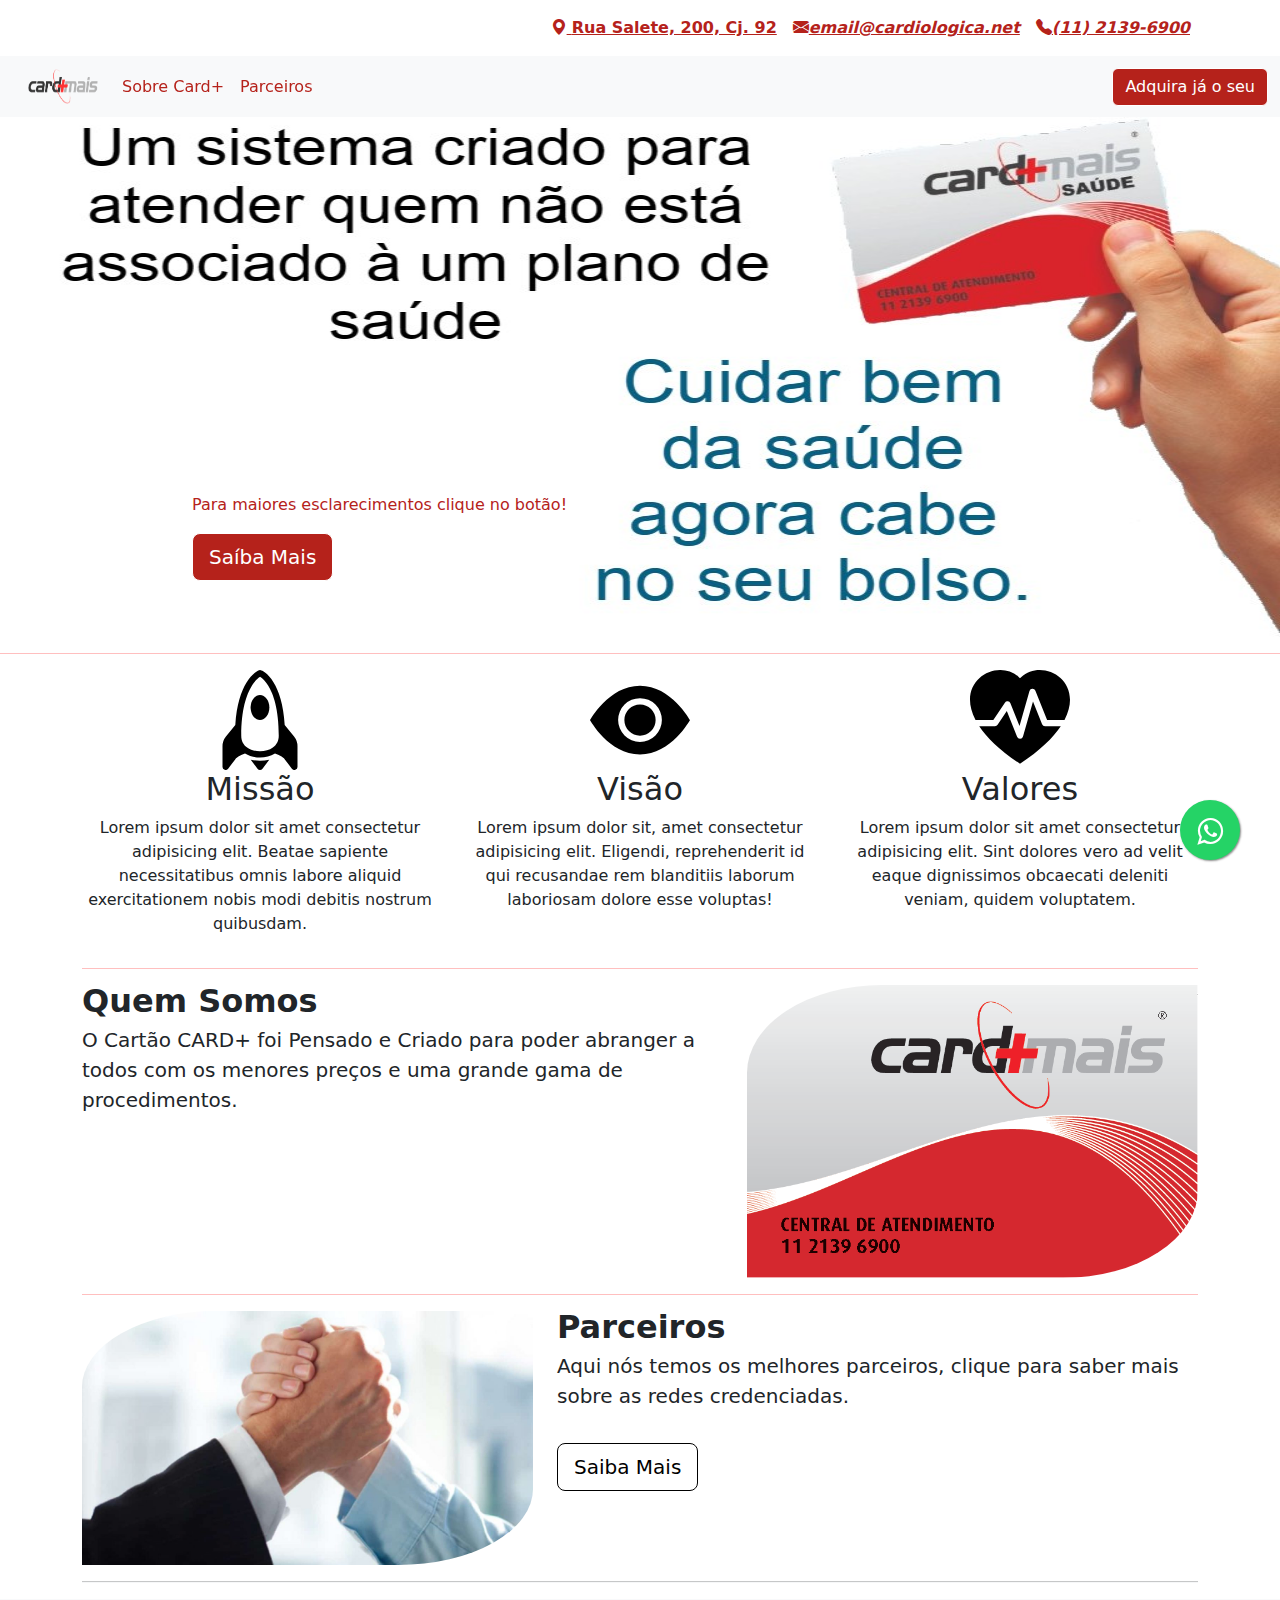
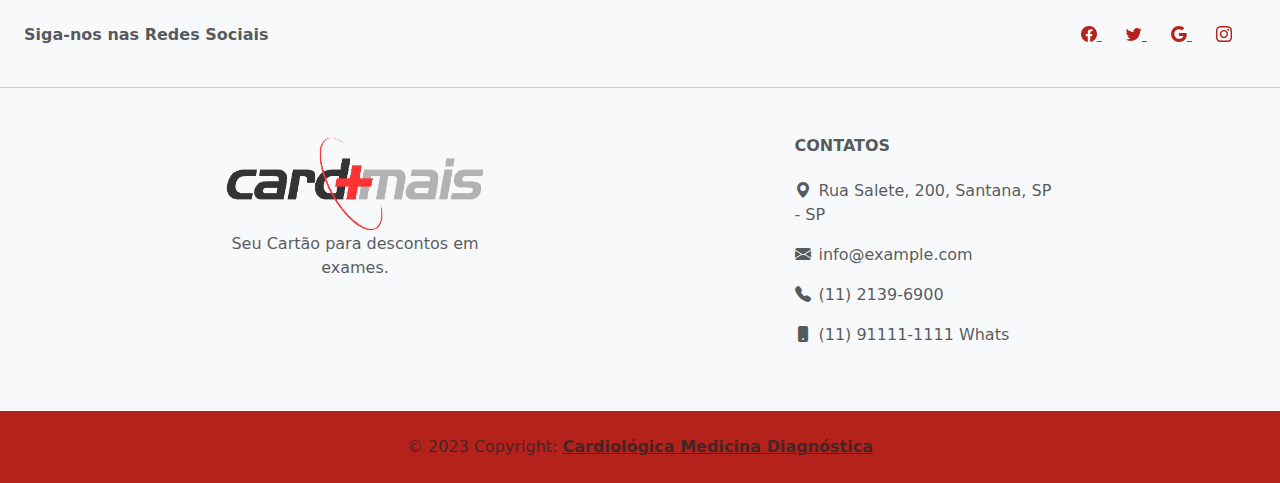
==== commit 4f27be97: "Add files via upload" ====
--- a/index.html
+++ b/index.html
@@ -16,7 +16,7 @@
   <meta name="site_name" property="og:site_name" content="CardMais" />
   <meta name="locale" property="og:locale" content="pt_BR" />
 
-  <link rel="icon" type="image/jpg" href="./cardMaisLogo.png" />
+  <link rel="icon" type="image/jpg" href="./imgs/cardMaisLogo.png" />
 
   <link rel="stylesheet" href="./css/bootstrap.css">
   <link rel="stylesheet" href="./style.css">
@@ -31,16 +31,21 @@
 <body>
   <header>
     <div class="container d-flex flex-row align-items-center justify-content-end py-3" style="color: #b5221b;">
-      <div class="px-2"><i class="bi bi-geo-alt-fill"></i><a class="text-reset" target="_blank" rel="noopener noreferrer" href="https://www.google.com/maps/place/Cardiol%C3%B3gica+Medicina+Diagn%C3%B3stica/@-23.5017891,-46.6296408,17z/data=!3m1!5s0x94cef62912572b05:0xe31bc360c7afa97c!4m10!1m2!2m1!1scardiol%C3%B3gica+medicina+diagn%C3%B3stica+endere%C3%A7o!3m6!1s0x94cef62c1d7c945d:0x8e11d34a3ab45fd9!8m2!3d-23.5020952!4d-46.6271096!15sCi1jYXJkaW9sw7NnaWNhIG1lZGljaW5hIGRpYWduw7NzdGljYSBlbmRlcmXDp28iAkgBkgERZGlhZ25vc3RpY19jZW50ZXLgAQA!16s%2Fg%2F1tsyqx_6?entry=ttu"> <b>Rua Salete, 200</b></a></div>
-      <div class="px-2"><i class="bi bi-envelope-fill" ><a class="text-reset" target="_blank" rel="noopener noreferrer" href="mailto: agenda@cardiologica.net"><b>email@cardiologica.net</b></a> </i></div>
-      <div class="px-2"><i class="bi bi-telephone-fill"><a class="text-reset" target="_blank" rel="noopener noreferrer" href="tel:+551121396900"><b>(11) 2139-6900</b></a> </i></div>
+      <div class="px-2"><i class="bi bi-geo-alt-fill"></i><a class="text-reset" target="_blank"
+          rel="noopener noreferrer"
+          href="https://www.google.com/maps/place/Cardiol%C3%B3gica+Medicina+Diagn%C3%B3stica/@-23.5017891,-46.6296408,17z/data=!3m1!5s0x94cef62912572b05:0xe31bc360c7afa97c!4m10!1m2!2m1!1scardiol%C3%B3gica+medicina+diagn%C3%B3stica+endere%C3%A7o!3m6!1s0x94cef62c1d7c945d:0x8e11d34a3ab45fd9!8m2!3d-23.5020952!4d-46.6271096!15sCi1jYXJkaW9sw7NnaWNhIG1lZGljaW5hIGRpYWduw7NzdGljYSBlbmRlcmXDp28iAkgBkgERZGlhZ25vc3RpY19jZW50ZXLgAQA!16s%2Fg%2F1tsyqx_6?entry=ttu">
+          <b>Rua Salete, 200, Cj. 92</b></a></div>
+      <div class="px-2"><i class="bi bi-envelope-fill"><a class="text-reset" target="_blank" rel="noopener noreferrer"
+            href="mailto: agenda@cardiologica.net"><b>email@cardiologica.net</b></a> </i></div>
+      <div class="px-2"><i class="bi bi-telephone-fill"><a class="text-reset" target="_blank" rel="noopener noreferrer"
+            href="tel:+551121396900"><b>(11) 2139-6900</b></a> </i></div>
     </div>
   </header>
 
   <nav class="navbar navbar-expand-lg bg-body-tertiary sticky-top" id="nav1">
     <div class="container-fluid ms-3 rounded">
       <a class="navbar-brand flutuante-text" href="index.html">
-        <img src="./cardMaisLogo.png" alt="Logo CardMais" width="70px" height="35px">
+        <img src="./imgs/cardMaisLogo.png" alt="Logo CardMais" width="70px" height="35px">
       </a>
       <button class="navbar-toggler" type="button" data-bs-toggle="collapse" data-bs-target="#navCollapse"
         aria-controls="navCollapse" aria-expanded="false" aria-label="Toggle navigation">
@@ -49,18 +54,13 @@
       <div class="collapse navbar-collapse" id="navCollapse">
         <ul class="navbar-nav me-auto mb-2 mb-lg-0">
           <li class="nav-item">
-            <a class="nav-link active flutuante-text" aria-current="page" href="#">Home</a>
-          </li>
-          <li class="nav-item">
-            <a class="nav-link flutuante-text" href="#divSobre">Quem Somos</a>
-          </li>
-          <li class="nav-item">
-            <a class="nav-link flutuante-text" href="#divEspecialidade">Especialidades</a>
+            <a class="nav-link flutuante-text" href="./saibaMais.html">Sobre Card+</a>
           </li>
           <li class="nav-item">
             <a class="nav-link flutuante-text" href="#divParceiro">Parceiros</a>
           </li>
         </ul>
+        <a class="btn btn-card-contra text-end flutuante-text" href="./formulario.html">Adquira já o seu</a>
       </div>
     </div>
   </nav>
@@ -68,54 +68,53 @@
   <div data-bs-spy="scroll" data-bs-target="#nav1" data-bs-root-margin="0px 0px -40%" data-bs-smooth-scroll="true"
     class="scrollspy-example" tabindex="0">
     <div id="myCarousel" class="carousel slide mb-6" data-bs-ride="carousel">
-      <div class="carousel-indicators">
+      <!-- <div class="carousel-indicators">
         <button type="button" data-bs-target="#myCarousel" data-bs-slide-to="0" class="active" aria-current="true"
           aria-label="Slide 1"></button>
         <button type="button" data-bs-target="#myCarousel" data-bs-slide-to="1" aria-label="Slide 2"></button>
         <button type="button" data-bs-target="#myCarousel" data-bs-slide-to="2" aria-label="Slide 3"></button>
-      </div>
+      </div> -->
       <div class="carousel-inner">
         <div class="carousel-item active">
-          <img src="./pgInicial.jpg" class="d-block img-fluid" alt="" style="height: 520px; width: 100%;">
-          <!-- <div class="container">
-            <div class="carousel-caption text-start">
-              <h1>Exemplo</h1>
-              <p class="opacity-75">Lorem ipsum dolor sit amet consectetur adipisicing elit. Maiores, ullam.</p>
-              <p><a class="btn btn-lg btn-card" href="#">Sign up today</a></p>
+          <img src="./imgs/pgInicial.jpg" class="d-block img-fluid" alt="" style="height: 520px; width: 100%;">
+           <div class="container">
+            <div class="carousel-caption text-start"  style="color: #b5221b;">
+              <p>Para maiores esclarecimentos clique no botão!</p>
+              <p><a class="btn btn-lg btn-card-contra" href="./saibaMais.html">Saíba Mais</a></p>
             </div>
-          </div> -->
-        </div>
-        <div class="carousel-item">
+          </div>
+        </div>
+        <!-- <div class="carousel-item">
           <div class="div-img-carousel">
             <img src="./folderTomo.jpeg" class="d-block img-fluid" alt="" style="height: 520px; width: 100%;">
           </div>
-          <!-- <div class="container">
+          <div class="container">
             <div class="carousel-caption">
               <h1>Exemplo</h1>
               <p>Lorem ipsum dolor sit, amet consectetur adipisicing elit. Fugiat, cum.</p>
               <p><a class="btn btn-lg btn-card" href="#">Learn more</a></p>
             </div>
-          </div> -->
-        </div>
-        <div class="carousel-item">
+          </div>
+        </div> -->
+        <!-- <div class="carousel-item">
           <img src="./FolderDomi.jpeg" class="d-block img-fluid" alt="..." style="height: 520px; width: 100%;">
-          <!-- <div class="container">
+          <div class="container">
             <div class="carousel-caption text-end">
               <h1>Exemplo</h1>
               <p>Lorem ipsum dolor sit amet consectetur adipisicing elit. Excepturi, rem.</p>
               <p><a class="btn btn-lg btn-card" href="#">Browse gallery</a></p>
             </div>
-          </div> -->
-        </div>
-      </div>
-      <button class="carousel-control-prev" type="button" data-bs-target="#myCarousel" data-bs-slide="prev">
+          </div>
+        </div> -->
+      </div>
+      <!-- <button class="carousel-control-prev" type="button" data-bs-target="#myCarousel" data-bs-slide="prev">
         <span class="carousel-control-prev-icon" aria-hidden="true"></span>
         <span class="visually-hidden">Previous</span>
       </button>
       <button class="carousel-control-next" type="button" data-bs-target="#myCarousel" data-bs-slide="next">
         <span class="carousel-control-next-icon" aria-hidden="true"></span>
         <span class="visually-hidden">Next</span>
-      </button>
+      </button> -->
     </div>
 
 
@@ -124,23 +123,23 @@
 
     <div class="container marketing">
 
-      
+
       <div class="row text-center" id="miViVa">
         <div class="col-lg-4">
-          <img src="./rocket.svg" class="img-fluid" height="100" width="100">
+          <img src="./imgs/rocket.svg" class="img-fluid" height="100" width="100">
           <h2 class="fw-normal">Missão</h2>
           <p>Lorem ipsum dolor sit amet consectetur adipisicing elit. Beatae sapiente necessitatibus omnis labore
             aliquid
             exercitationem nobis modi debitis nostrum quibusdam.</p>
         </div>
         <div class="col-lg-4">
-          <img src="./eye-fill.svg" class="img-fluid" alt="" height="100" width="100">
+          <img src="./imgs/eye-fill.svg" class="img-fluid" alt="" height="100" width="100">
           <h2 class="fw-normal">Visão</h2>
           <p>Lorem ipsum dolor sit, amet consectetur adipisicing elit. Eligendi, reprehenderit id qui recusandae rem
             blanditiis laborum laboriosam dolore esse voluptas!</p>
         </div>
         <div class="col-lg-4">
-          <img src="./heart-pulse-fill.svg" class="img-fluid" alt="" height="100" width="100">
+          <img src="./imgs/heart-pulse-fill.svg" class="img-fluid" alt="" height="100" width="100">
           <h2 class="fw-normal">Valores</h2>
           <p>Lorem ipsum dolor sit amet consectetur adipisicing elit. Sint dolores vero ad velit eaque dignissimos
             obcaecati deleniti veniam, quidem voluptatem.</p>
@@ -153,50 +152,31 @@
 
       <div class="row featurette" id="divSobre">
         <div class="col-md-7">
-          <h2 class="featurette-heading fw-normal lh-1">Sobre o<span style="color: #b5221b;"> Card+</span></h2>
-          <p class="lead">Some great placeholder content for the first featurette here. Imagine some exciting prose
-            here.
+          <h2 class="featurette-heading fw-normal lh-1 fw-bold">Quem Somos</h2>
+          <p class="lead">O Cartão CARD+ foi Pensado e Criado para poder abranger a todos com os menores preços e uma grande gama de procedimentos.
+            
           </p>
+
         </div>
         <div class="col-md-5">
-          <img src="./frente.png" height="500" width="500" class="rounded-br-tl bd-placeholder-img bd-placeholder-img-lg featurette-image img-fluid mx-auto">
+          <img src="./imgs/frente.png" height="500" width="500"
+            class="rounded-br-tl bd-placeholder-img bd-placeholder-img-lg featurette-image img-fluid mx-auto">
         </div>
       </div>
 
       <hr class="featurette-divider" style="color: red;">
 
-      <div class="row featurette" id="divEspecialidade">
+      <div class="row featurette" id="divParceiro">
         <div class="col-md-7 order-md-2">
-          <h2 class="featurette-heading fw-normal lh-1"><span class="text-body-secondary">Especialidades</span></h2>
-          <p class="lead">Another featurette? Of course. More placeholder content here to give you an idea of how this
-            layout would work with some actual real-world content in place.</p>
-          <a class="btn btn-lg btn-card my-3 flutuante-text" href="#">Sign up today</a>
-        </div>
-        <div class="col-md-5 order-md-1">
-          <svg class="rounded-bl-tr bd-placeholder-img bd-placeholder-img-lg featurette-image img-fluid mx-auto"
-            width="500" height="500" xmlns="http://www.w3.org/2000/svg" role="img" aria-label="Placeholder: 500x500"
-            preserveAspectRatio="xMidYMid slice" focusable="false">
-            <title>Placeholder</title>
-            <rect width="100%" height="100%" fill="var(--bs-secondary-bg)" /><text x="50%" y="50%"
-              fill="var(--bs-secondary-color)" dy=".3em">500x500</text>
-          </svg>
-        </div>
-      </div>
-
-      <hr class="featurette-divider" style="color: red;">
-
-      <div class="row featurette" id="divParceiro">
-        <div class="col-md-7">
-          <h2 class="featurette-heading fw-normal lh-1"><span class="text-body-secondary">Parceiros</span></h2>
-          <p class="lead">And yes, this is the last block of representative placeholder content. Again, not really
-            intended to be actually read, simply here to give you a better view of what this would look like with some
-            actual content. Your content.</p>
+          <h2 class="featurette-heading fw-normal lh-1 fw-bold">Parceiros</h2>
+          <p class="lead">Aqui nós temos os melhores parceiros, clique para saber mais sobre as redes credenciadas.</p>
 
           <a class="btn btn-lg btn-card flutuante-text my-3" href="./parceiros.html">Saiba Mais</a>
 
         </div>
         <div class="col-md-5">
-          <img src="./p.jpg" alt="" width="500" height="500" class="rounded-br-tl bd-placeholder-img bd-placeholder-img-lg featurette-image img-fluid mx-auto">
+          <img src="./imgs/p.jpg" alt="" width="500" height="500"
+            class="rounded-br-tl bd-placeholder-img bd-placeholder-img-lg featurette-image img-fluid mx-auto">
         </div>
       </div>
 
@@ -206,7 +186,25 @@
 
     </div>
 
-    
+
+
+    <!-- <div class="row text-center m-auto">
+      <div class="col-lg-6 p-5 bg-card">
+        <img src="./imgs/currency-dollar.svg" class="img-fluid" height="100" width="100">
+        <p class="fw-bold display-5">Por apenas</p>
+        <p class="fw-bolder display-1">R$ 50,00</p>
+        <p class="fw-medium fs-4">Anuais - Para o plano individual.</p>
+        <a class="btn btn-lg btn-card rounded-pill flutuante-text my-3 fs-4 fw-bold" href="./parceiros.html">Saiba Mais</a>
+      </div>
+      <div class="col-lg-6  p-4 bg-danger-subtle">
+        <img src="./imgs/eye-fill.svg" class="img-fluid" alt="" height="100" width="100">
+        <h2 class="fw-normal">Visão</h2>
+        <p>Lorem ipsum dolor sit, amet consectetur adipisicing elit. Eligendi, reprehenderit id qui recusandae rem
+          blanditiis laborum laboriosam dolore esse voluptas!</p>
+      </div>
+    </div> -->
+
+
     <a data-bs-toggle="tooltip" data-bs-title="Tooltip on left"
       href="https://wa.me/55(aqui seu numero com ddd | tudo junto)?text=Adorei%20seu%20artigo" class="wpp flutuante"
       target="_blank">
@@ -219,15 +217,15 @@
 
 
   <footer class="text-center text-lg-start bg-light text-muted">
-    
+
     <section class="d-flex justify-content-center justify-content-lg-between p-4">
-      
+
       <div class="me-5 d-none d-lg-block">
         <span><b>Siga-nos nas Redes Sociais</b></span>
       </div>
-     
-
-      
+
+
+
       <div>
         <a href="" class="me-4 text-reset">
           <i class="bi bi-facebook flutuante-text" style="color: #b5221b;"></i>
@@ -242,7 +240,7 @@
           </b><i class="bi bi-instagram flutuante-text" style="color: #b5221b;"></i>
         </a>
       </div>
-      
+
 
 
     </section>
@@ -255,7 +253,7 @@
         <div class="row mt-3">
 
           <div class="col-md-3 col-lg-4 col-xl-3 mx-auto mb-4 text-center">
-            <img src="./cardMaisLogo.png" class="img-fluid" >
+            <img src="./imgs/cardMaisLogo.png" class="img-fluid">
             <p>
               Seu Cartão para descontos em exames.
             </p>
@@ -276,9 +274,9 @@
     </section>
 
     <div class="text-center p-4 mt-5" style="background-color: #b5221b;">
-    © 2023 Copyright:
-    <a class="text-reset fw-bold" href="cardiologica.net">Cardiológica Medicina Diagnóstica</a>
-  </div>
+      © 2023 Copyright:
+      <a class="text-reset fw-bold" href="cardiologica.net">Cardiológica Medicina Diagnóstica</a>
+    </div>
 
   </footer>
 
--- a/style.css
+++ b/style.css
@@ -48,4 +48,17 @@
 font-size:30px;
 box-shadow: 1px 1px 2px #888;
 z-index:1000;
+}
+
+.li-img{
+  list-style-image: url('./imgs/check2-square.svg');
+}
+
+.field{
+  box-shadow: 0 0 15px;
+}
+
+.bg-card{
+  background-color: #b5231b;
+  color: white;
 }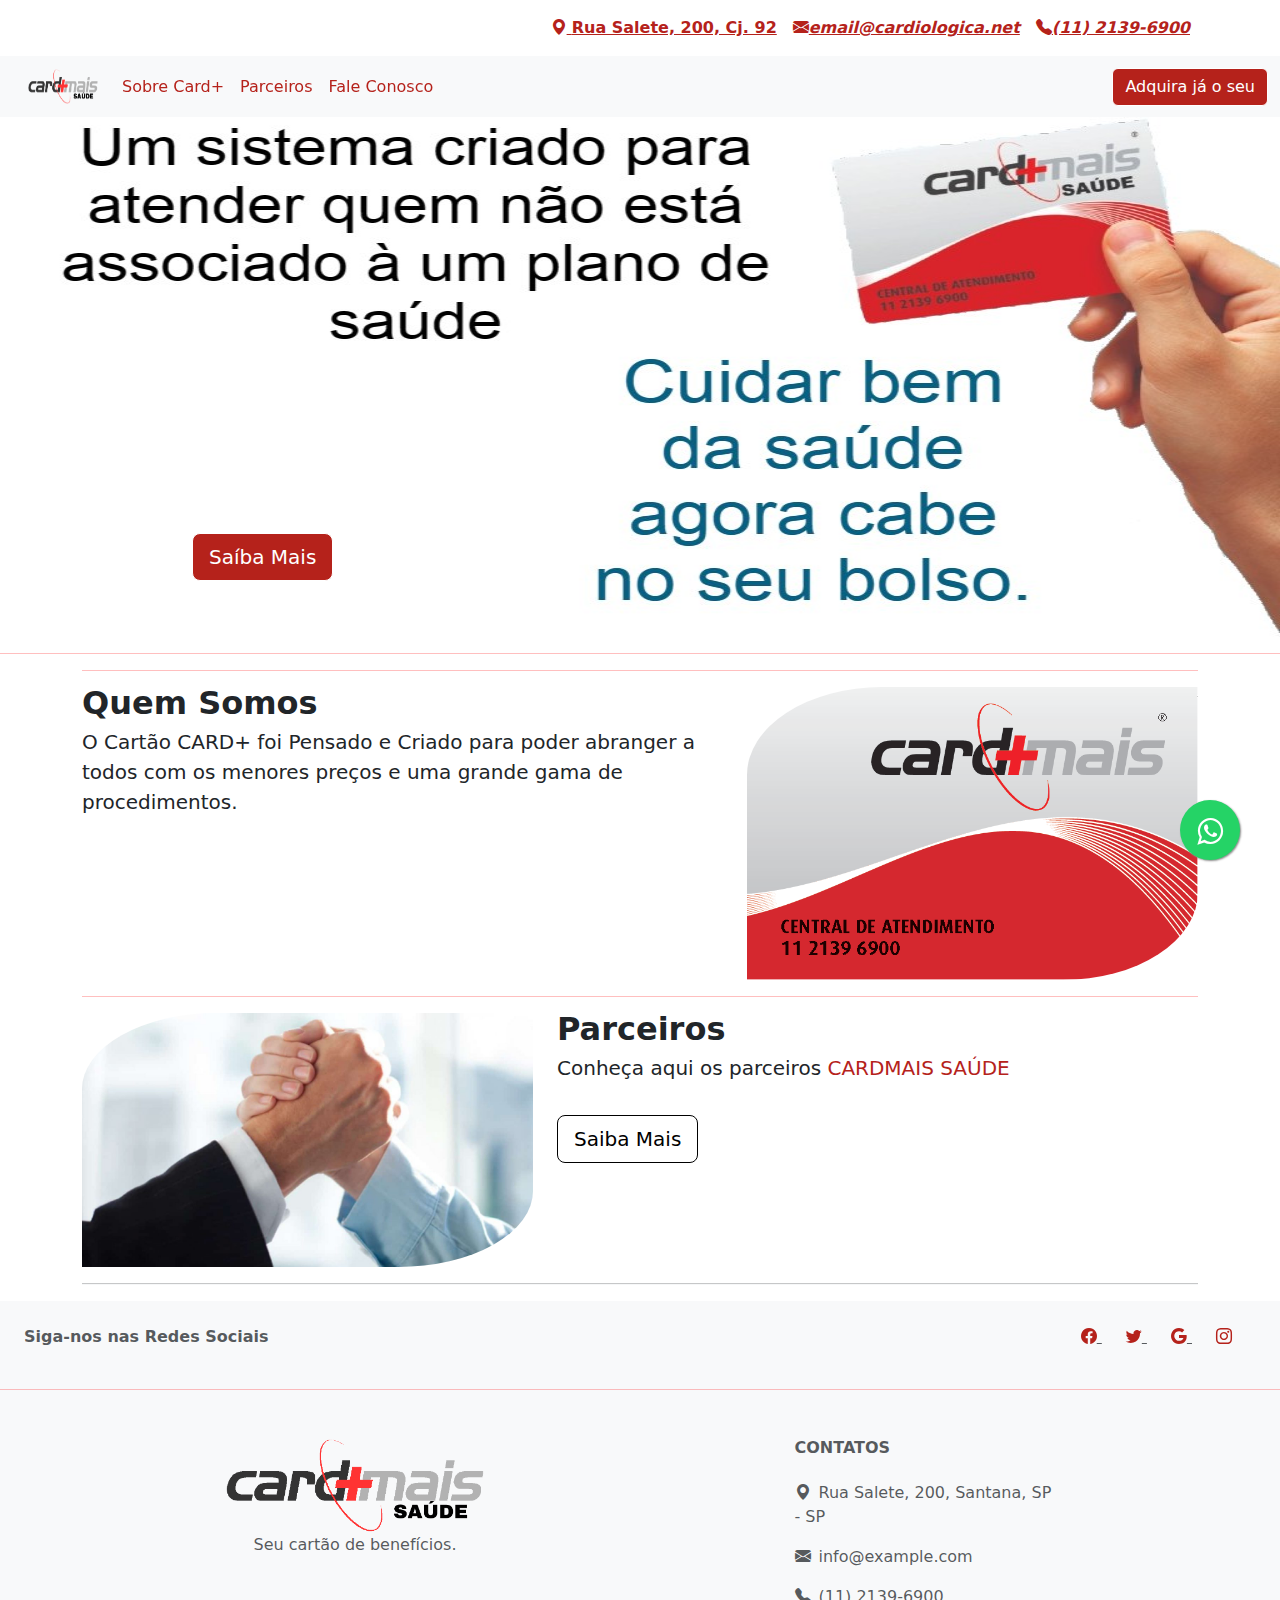
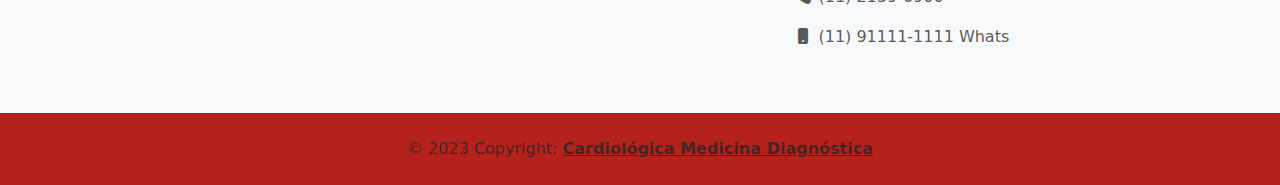
==== commit ad1be628: "Add files via upload" ====
--- a/index.html
+++ b/index.html
@@ -25,10 +25,13 @@
 
   <!-- <script src="./js/bootstrap.bundle.min.js"></script> -->
   <script src="./js/bootstrap.js"></script>
+  <script src="./js/bootstrap.bundle.js"></script>
 
 </head>
 
 <body>
+
+
   <header>
     <div class="container d-flex flex-row align-items-center justify-content-end py-3" style="color: #b5221b;">
       <div class="px-2"><i class="bi bi-geo-alt-fill"></i><a class="text-reset" target="_blank"
@@ -59,6 +62,9 @@
           <li class="nav-item">
             <a class="nav-link flutuante-text" href="#divParceiro">Parceiros</a>
           </li>
+          <li class="nav-item">
+            <a class="nav-link flutuante-text" href="./contato.html">Fale Conosco</a>
+          </li>
         </ul>
         <a class="btn btn-card-contra text-end flutuante-text" href="./formulario.html">Adquira já o seu</a>
       </div>
@@ -77,9 +83,8 @@
       <div class="carousel-inner">
         <div class="carousel-item active">
           <img src="./imgs/pgInicial.jpg" class="d-block img-fluid" alt="" style="height: 520px; width: 100%;">
-           <div class="container">
-            <div class="carousel-caption text-start"  style="color: #b5221b;">
-              <p>Para maiores esclarecimentos clique no botão!</p>
+          <div class="container">
+            <div class="carousel-caption text-start" style="color: #b5221b;">
               <p><a class="btn btn-lg btn-card-contra" href="./saibaMais.html">Saíba Mais</a></p>
             </div>
           </div>
@@ -124,7 +129,7 @@
     <div class="container marketing">
 
 
-      <div class="row text-center" id="miViVa">
+      <!-- <div class="row text-center" id="miViVa">
         <div class="col-lg-4">
           <img src="./imgs/rocket.svg" class="img-fluid" height="100" width="100">
           <h2 class="fw-normal">Missão</h2>
@@ -144,7 +149,7 @@
           <p>Lorem ipsum dolor sit amet consectetur adipisicing elit. Sint dolores vero ad velit eaque dignissimos
             obcaecati deleniti veniam, quidem voluptatem.</p>
         </div>
-      </div>
+      </div> -->
 
 
 
@@ -153,8 +158,9 @@
       <div class="row featurette" id="divSobre">
         <div class="col-md-7">
           <h2 class="featurette-heading fw-normal lh-1 fw-bold">Quem Somos</h2>
-          <p class="lead">O Cartão CARD+ foi Pensado e Criado para poder abranger a todos com os menores preços e uma grande gama de procedimentos.
-            
+          <p class="lead">O Cartão CARD+ foi Pensado e Criado para poder abranger a todos com os menores preços e uma
+            grande gama de procedimentos.
+
           </p>
 
         </div>
@@ -169,7 +175,7 @@
       <div class="row featurette" id="divParceiro">
         <div class="col-md-7 order-md-2">
           <h2 class="featurette-heading fw-normal lh-1 fw-bold">Parceiros</h2>
-          <p class="lead">Aqui nós temos os melhores parceiros, clique para saber mais sobre as redes credenciadas.</p>
+          <p class="lead">Conheça aqui os parceiros <b style="color: #b5221b;">CARDMAIS SAÚDE</b></p>
 
           <a class="btn btn-lg btn-card flutuante-text my-3" href="./parceiros.html">Saiba Mais</a>
 
@@ -205,16 +211,15 @@
     </div> -->
 
 
-    <a data-bs-toggle="tooltip" data-bs-title="Tooltip on left"
-      href="https://wa.me/55(aqui seu numero com ddd | tudo junto)?text=Adorei%20seu%20artigo" class="wpp flutuante"
-      target="_blank">
-      <i style="margin-top:16px" class="fa fa-whatsapp"></i>
+    <a class="wpp flutuante" href="#">
+      <i style="margin-top:16px" class="fa fa-whatsapp" data-bs-trigger="manual" data-bs-toggle="popover"
+        data-bs-content="Popover" data-ls-popover="open" id="popwpp"></i>
     </a>
 
 
   </div>
-
-
+  <!-- target -->
+  <!-- href="https://wa.me/55(aqui seu numero com ddd | tudo junto)?text=Adorei%20seu%20artigo" -->
 
   <footer class="text-center text-lg-start bg-light text-muted">
 
@@ -255,7 +260,7 @@
           <div class="col-md-3 col-lg-4 col-xl-3 mx-auto mb-4 text-center">
             <img src="./imgs/cardMaisLogo.png" class="img-fluid">
             <p>
-              Seu Cartão para descontos em exames.
+              Seu cartão de benefícios.
             </p>
           </div>
 
@@ -279,6 +284,12 @@
     </div>
 
   </footer>
+  <script>
+    var popoverTriggerList = [].slice.call(document.querySelectorAll('[data-bs-toggle="popover"]'))
+    var popoverList = popoverTriggerList.map(function (popoverTriggerEl) {
+      return new bootstrap.Popover(popoverTriggerEl)
+    })
+  </script>
 
 
 </body>
